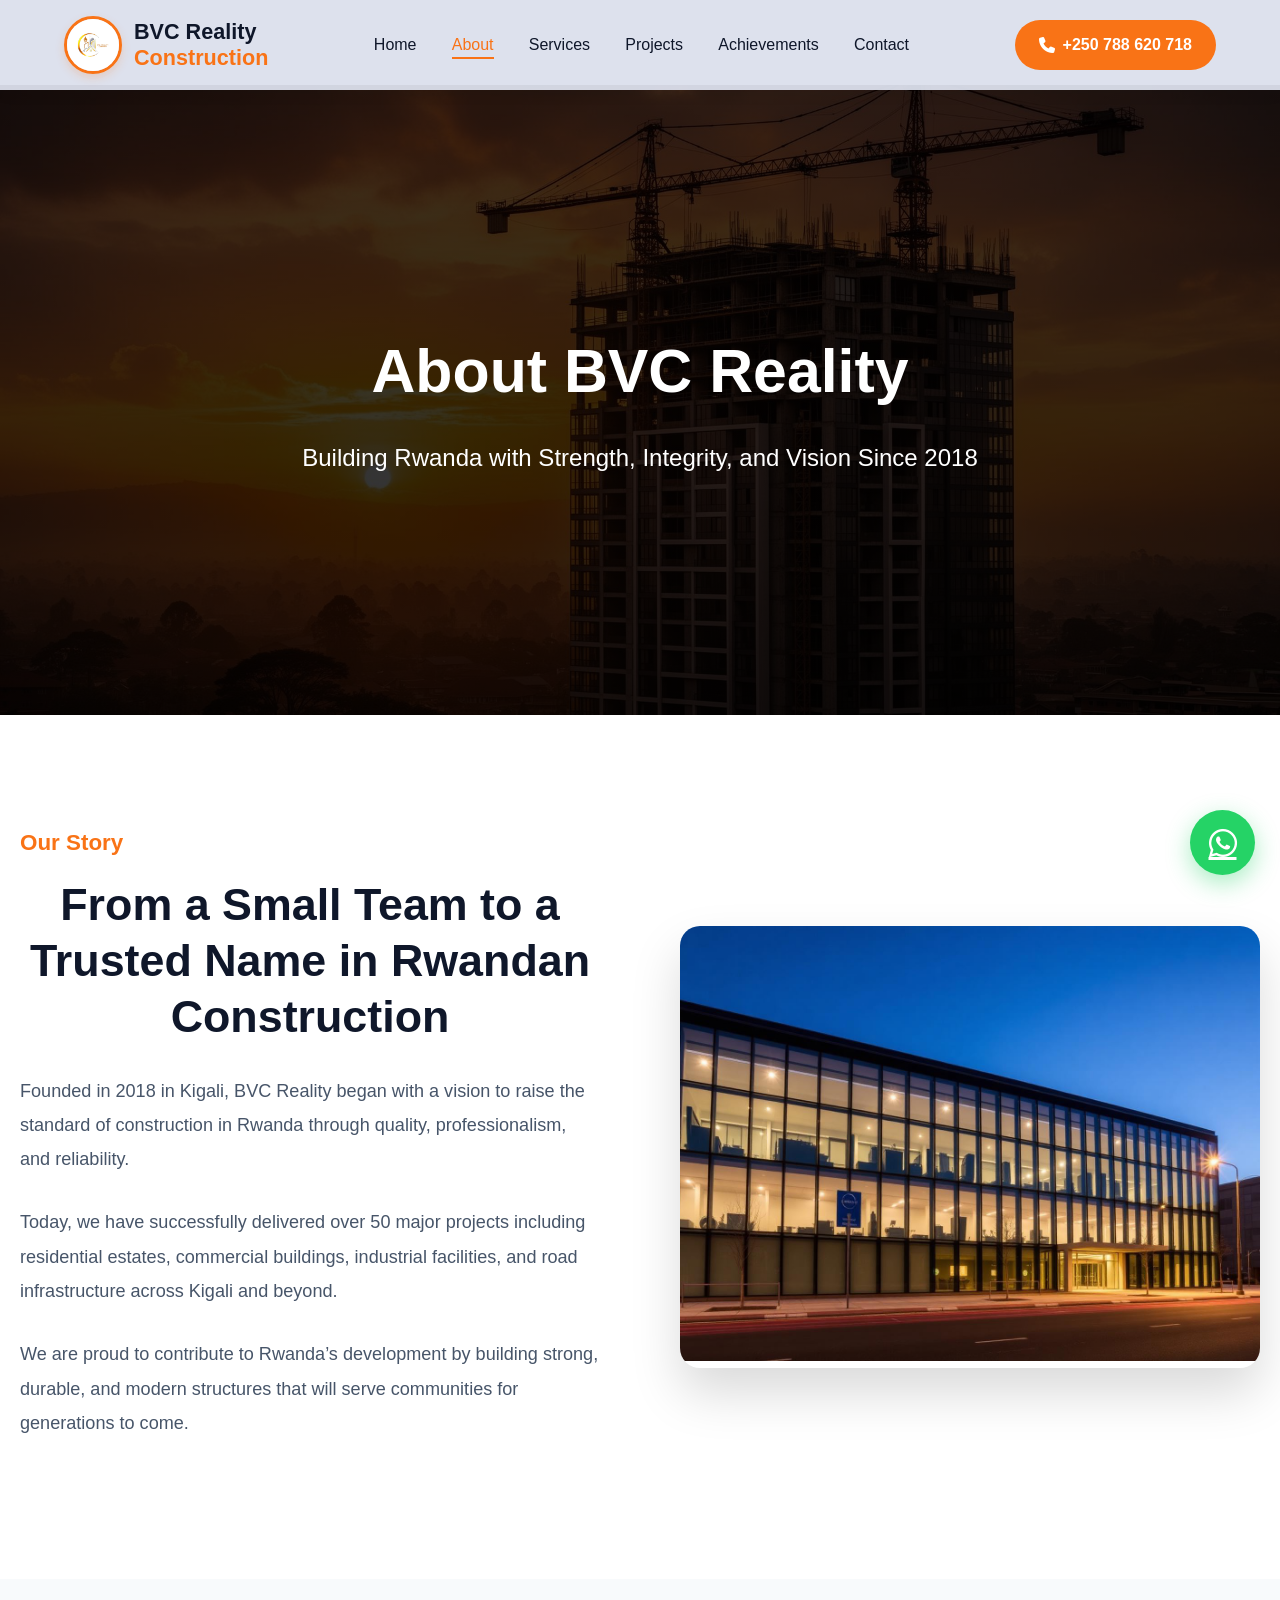
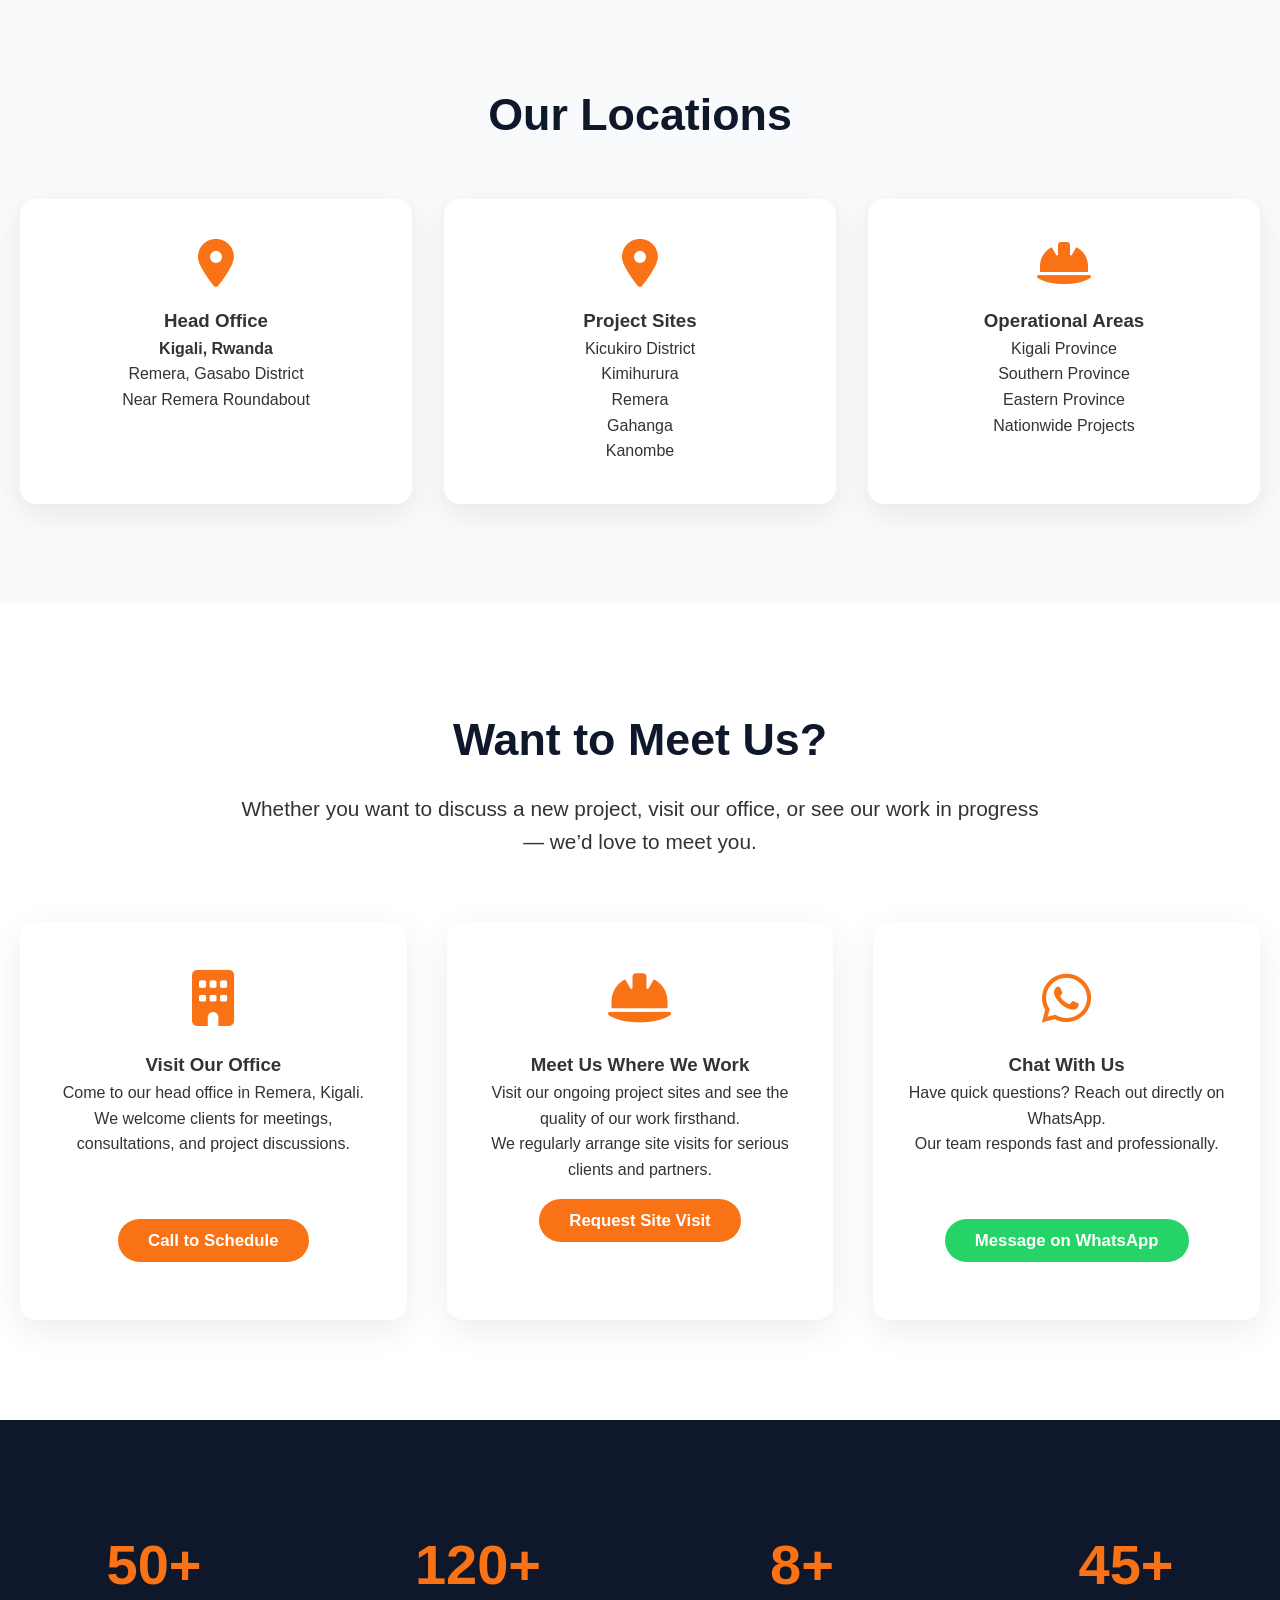
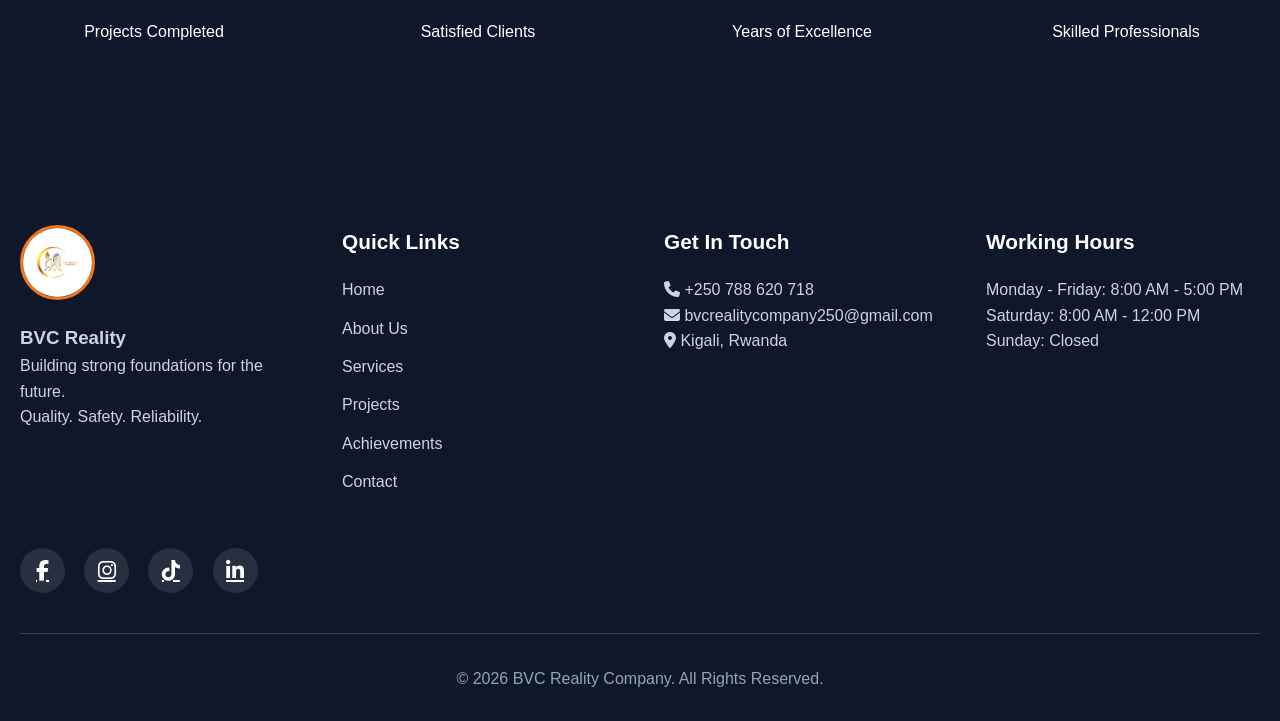
==== about.html @ 0d8a777e "sinaGerald modofocation" ====
<!DOCTYPE html>
<html lang="en">
<head>
  <meta charset="UTF-8">
  <meta name="viewport" content="width=device-width, initial-scale=1.0">
  <title>About Us | BVC Reality Construction</title>
  <link rel="stylesheet" href="style.css">
  <link rel="stylesheet" href="https://cdnjs.cloudflare.com/ajax/libs/font-awesome/6.6.0/css/all.min.css">
  
  <style>
    .about-hero {
      height: 70vh;
      background: linear-gradient(rgba(0,0,0,0.75), rgba(0,0,0,0.82)), 
                  url('hero-construction.jpg') center/cover no-repeat;
      display: flex;
      align-items: center;
      justify-content: center;
      text-align: center;
      color: white;
      margin-top: 85px;
    }

    .about-hero-content h1 {
      font-size: 3.8rem;
      margin-bottom: 1.2rem;
    }

    .about-hero-content p {
      font-size: 1.5rem;
      max-width: 750px;
      margin: 0 auto;
    }

    .about-section {
      padding: 110px 0;
    }

    .about-content {
      display: grid;
      grid-template-columns: 1fr 1fr;
      gap: 5rem;
      align-items: center;
    }

    .about-text h3 {
      color: var(--primary);
      font-size: 1.4rem;
      margin-bottom: 1rem;
    }

    .about-text h2 {
      font-size: 2.8rem;
      margin-bottom: 1.8rem;
      line-height: 1.25;
      color: var(--dark);
    }

    .about-text p {
      font-size: 1.13rem;
      line-height: 1.9;
      margin-bottom: 1.8rem;
      color: #475569;
    }

    .about-image {
      border-radius: 20px;
      overflow: hidden;
      box-shadow: 0 25px 50px rgba(0,0,0,0.15);
    }

    .about-image img {
      width: 100%;
      height: 100%;
      object-fit: cover;
      transition: transform 0.7s ease;
    }

    .about-image:hover img {
      transform: scale(1.08);
    }

    /* Locations Section */
    .locations-section {
      background: #f8fafc;
      padding: 100px 0;
    }

    .locations-grid {
      display: grid;
      grid-template-columns: repeat(auto-fit, minmax(320px, 1fr));
      gap: 2rem;
    }

    .location-card {
      background: white;
      border-radius: 16px;
      padding: 2.5rem;
      box-shadow: 0 10px 30px rgba(0,0,0,0.08);
      text-align: center;
      transition: all 0.4s;
    }

    .location-card:hover {
      transform: translateY(-10px);
      box-shadow: 0 20px 40px rgba(249, 115, 22, 0.15);
    }

    .location-card i {
      font-size: 3rem;
      color: var(--primary);
      margin-bottom: 1.2rem;
    }

    /* Meet Us Section */
    .meet-us-section {
      padding: 100px 0;
    }

    .meet-us-grid {
      display: grid;
      grid-template-columns: repeat(auto-fit, minmax(340px, 1fr));
      gap: 2.5rem;
      margin-top: 3rem;
    }

    .meet-card {
      background: white;
      padding: 3rem 2rem;
      border-radius: 16px;
      box-shadow: 0 10px 35px rgba(0,0,0,0.08);
      text-align: center;
      transition: all 0.4s;
    }

    .meet-card:hover {
      transform: translateY(-12px);
    }

    .meet-card i {
      font-size: 3.5rem;
      color: var(--primary);
      margin-bottom: 1.5rem;
    }

    .stats {
      background: var(--dark);
      color: white;
      padding: 100px 0;
      text-align: center;
    }

    .stats-grid {
      display: grid;
      grid-template-columns: repeat(auto-fit, minmax(200px, 1fr));
      gap: 3.5rem;
    }

    .stat-item h3 {
      font-size: 3.5rem;
      color: var(--primary);
      margin-bottom: 0.6rem;
    }

    @media (max-width: 768px) {
      .about-content {
        grid-template-columns: 1fr;
      }
    }
  </style>
</head>
<body>

  <!-- Navbar -->
  <nav class="navbar">
    <div class="nav-container">
      <div class="logo-container">
        <div class="logo">
          <img src="helo.jpeg" alt="BVC Reality Logo">
        </div>
        <div class="company-name">
          BVC Reality<br>
          <span>Construction</span>
        </div>
      </div>

      <ul class="nav-links">
        <li><a href="index.html">Home</a></li>
        <li><a href="about.html" class="active">About</a></li>
        <li><a href="services.html">Services</a></li>
        <li><a href="projects.html">Projects</a></li>
        <li><a href="achievements.html">Achievements</a></li>
        <li><a href="contact.html">Contact</a></li>
      </ul>

      <div class="nav-actions">
        <a href="tel:+250788620718" class="call-btn">
          <i class="fas fa-phone"></i>
          <span class="call-text">+250 788 620 718</span>
        </a>
      </div>

      <div class="hamburger">
        <i class="fas fa-bars"></i>
      </div>
    </div>
  </nav>

  <!-- Hero -->
  <header class="about-hero">
    <div class="about-hero-content">
      <h1>About BVC Reality</h1>
      <p>Building Rwanda with Strength, Integrity, and Vision Since 2018</p>
    </div>
  </header>

  <!-- Main Story -->
  <section class="about-section">
    <div class="container">
      <div class="about-content">
        <div class="about-text">
          <h3>Our Story</h3>
          <h2>From a Small Team to a Trusted Name in Rwandan Construction</h2>
          <p>
            Founded in 2018 in Kigali, BVC Reality began with a vision to raise the standard of construction 
            in Rwanda through quality, professionalism, and reliability.
          </p>
          <p>
            Today, we have successfully delivered over 50 major projects including residential estates, 
            commercial buildings, industrial facilities, and road infrastructure across Kigali and beyond.
          </p>
          <p>
            We are proud to contribute to Rwanda’s development by building strong, durable, and modern structures 
            that will serve communities for generations to come.
          </p>
        </div>
        
        <div class="about-image">
          <img src="project-commercial.jpg" alt="BVC Reality Team on Construction Site">
        </div>
      </div>
    </div>
  </section>

  <!-- Our Locations -->
  <section class="locations-section">
    <div class="container">
      <h2 style="text-align: center; margin-bottom: 3rem;">Our Locations</h2>
      <div class="locations-grid">
        <div class="location-card">
          <i class="fas fa-map-marker-alt"></i>
          <h3>Head Office</h3>
          <p><strong>Kigali, Rwanda</strong><br>
             Remera, Gasabo District<br>
             Near Remera Roundabout</p>
        </div>
        <div class="location-card">
          <i class="fas fa-map-marker-alt"></i>
          <h3>Project Sites</h3>
          <p>Kicukiro District<br>
             Kimihurura<br>
             Remera<br>
             Gahanga<br>
             Kanombe</p>
        </div>
        <div class="location-card">
          <i class="fas fa-hard-hat"></i>
          <h3>Operational Areas</h3>
          <p>Kigali Province<br>
             Southern Province<br>
             Eastern Province<br>
             Nationwide Projects</p>
        </div>
      </div>
    </div>
  </section>

  <!-- Want to Meet Us? / Meet Us Where We Work -->
  <section class="meet-us-section">
    <div class="container">
      <h2 style="text-align: center; margin-bottom: 1rem;">Want to Meet Us?</h2>
      <p style="text-align: center; font-size: 1.3rem; max-width: 800px; margin: 0 auto 4rem;">
        Whether you want to discuss a new project, visit our office, or see our work in progress — we’d love to meet you.
      </p>

      <div class="meet-us-grid">
        <div class="meet-card">
          <i class="fas fa-building"></i>
          <h3>Visit Our Office</h3>
          <p>Come to our head office in Remera, Kigali.<br>
             We welcome clients for meetings, consultations, and project discussions.</p>
          <br>
          <a href="tel:+250788620718" class="btn primary" style="padding: 12px 30px; font-size: 1.05rem;">
            <i class=""></i> Call to Schedule
          </a>
        </div>

        <div class="meet-card">
          <i class="fas fa-hard-hat"></i>
          <h3>Meet Us Where We Work</h3>
          <p>Visit our ongoing project sites and see the quality of our work firsthand.<br>
             We regularly arrange site visits for serious clients and partners.</p>
          <br>
          <a href="contact.html" class="btn primary" style="padding: 12px 30px; font-size: 1.05rem;">
            Request Site Visit
          </a>
        </div>

        <div class="meet-card">
          <i class="fab fa-whatsapp"></i>
          <h3>Chat With Us</h3>
          <p>Have quick questions? Reach out directly on WhatsApp.<br>
             Our team responds fast and professionally.</p>
          <br>
          <a href="https://wa.me/250788620718" target="_blank" class="btn primary" style="padding: 12px 30px; font-size: 1.05rem; background: #25D366; border: none;">
            <i class=""></i> Message on WhatsApp
          </a>
        </div>
      </div>
    </div>
  </section>

  <!-- Statistics -->
  <section class="stats">
    <div class="container">
      <div class="stats-grid">
        <div class="stat-item">
          <h3>50+</h3>
          <p>Projects Completed</p>
        </div>
        <div class="stat-item">
          <h3>120+</h3>
          <p>Satisfied Clients</p>
        </div>
        <div class="stat-item">
          <h3>8+</h3>
          <p>Years of Excellence</p>
        </div>
        <div class="stat-item">
          <h3>45+</h3>
          <p>Skilled Professionals</p>
        </div>
      </div>
    </div>
  </section>

  <!-- Footer - Exactly same as index.html -->
  <footer>
    <div class="container">
      <div class="footer-grid">
        <div class="footer-col">
          <img src="helo.jpeg" alt="BVC Reality Logo" class="footer-logo">
          <h3>BVC Reality</h3>
          <p>Building strong foundations for the future.<br>Quality. Safety. Reliability.</p>
        </div>

        <div class="footer-col">
          <h4>Quick Links</h4>
          <a href="index.html">Home</a>
          <a href="about.html">About Us</a>
          <a href="services.html">Services</a>
          <a href="projects.html">Projects</a>
          <a href="achievements.html">Achievements</a>
          <a href="contact.html">Contact</a>
        </div>

        <div class="footer-col">
          <h4>Get In Touch</h4>
          <p><i class="fas fa-phone"></i> +250 788 620 718</p>
          <p><i class="fas fa-envelope"></i> bvcrealitycompany250@gmail.com</p>
          <p><i class="fas fa-map-marker-alt"></i> Kigali, Rwanda</p>
        </div>

        <div class="footer-col">
          <h4>Working Hours</h4>
          <p>Monday - Friday: 8:00 AM - 5:00 PM</p>
          <p>Saturday: 8:00 AM - 12:00 PM</p>
          <p>Sunday: Closed</p>
        </div>
      </div>

      <div class="social-media">
        <a href="https://www.facebook.com/bvcrealitycompany250"><i class="fab fa-facebook-f"></i></a>
        <a href="https://www.instagram.com/bvcrealitycompany250/"><i class="fab fa-instagram"></i></a>
        <a href="https://www.tiktok.com/@user8606277855050?is_from_webapp=1&sender_device=pc"><i class="fab fa-tiktok"></i></a>
        <a href="https://www.linkedin.com/company/bvcrealitycompany250"><i class="fab fa-linkedin-in"></i></a>
      </div>

      <div class="footer-bottom">
        <p>&copy; 2026 BVC Reality Company. All Rights Reserved.</p>
      </div>
    </div>
  </footer>

  <!-- Floating WhatsApp Button -->
  <a href="https://wa.me/250788620718" target="_blank" class="floating-whatsapp">
    <i class="fab fa-whatsapp"></i>
  </a>

  <script src="script.js"></script>
</body>
</html>
---- style.css ----
* {
  margin: 0;
  padding: 0;
  box-sizing: border-box;
}

:root {
  --primary: #f97316;
  --dark: #0f172a;
  --light: #f8fafc;
}

body {
  font-family: 'Segoe UI', Tahoma, Geneva, Verdana, sans-serif;
  line-height: 1.6;
  color: #333;
  overflow-x: hidden;
}

/* ====================== NAVBAR ====================== */
.navbar {
  background: white;
  box-shadow: 0 2px 15px rgba(0, 0, 0, 0.08);
  position: fixed;
  width: 100%;
  top: 0;
  z-index: 1000;
  padding: 1rem 5%;
  transition: all 0.3s;
}

.nav-container {
  max-width: 1400px;
  margin: 0 auto;
  display: flex;
  align-items: center;
  justify-content: space-between;
}

/* Logo + Company Name */
.logo-container {
  display: flex;
  align-items: center;
  gap: 12px;
}

.logo {
  width: 58px;
  height: 58px;
  border-radius: 50%;
  overflow: hidden;
  border: 3px solid var(--primary);
  flex-shrink: 0;
  box-shadow: 0 4px 10px rgba(249, 115, 22, 0.2);
}

.logo img {
  width: 100%;
  height: 100%;
  object-fit: cover;
}

.company-name {
  font-size: 1.35rem;
  font-weight: 700;
  color: var(--dark);
  line-height: 1.2;
}

.company-name span {
  color: var(--primary);
  font-weight: 700;
}

/* Navigation Links */
.nav-links {
  display: flex;
  gap: 2.2rem;
  list-style: none;
}

.nav-links a {
  color: var(--dark);
  text-decoration: none;
  font-weight: 500;
  transition: color 0.3s;
  position: relative;
}

.nav-links a:hover,
.nav-links a.active {
  color: var(--primary);
}

.nav-links a::after {
  content: '';
  position: absolute;
  width: 0;
  height: 2px;
  bottom: -6px;
  left: 0;
  background: var(--primary);
  transition: width 0.3s;
}

.nav-links a:hover::after,
.nav-links a.active::after {
  width: 100%;
}

/* Call Button */
.call-btn {
  background: var(--primary);
  color: white;
  padding: 12px 24px;
  border-radius: 50px;
  text-decoration: none;
  font-weight: 600;
  display: flex;
  align-items: center;
  justify-content: center;
  gap: 8px;
}

/* Tablet */
@media (max-width: 768px) {
  .call-btn {
    padding: 10px 16px;
    font-size: 14px;
  }

  .call-btn i {
    font-size: 16px;
  }

  .call-text {
    font-size: 13px;
  }
}

/* Mobile */
@media (max-width: 480px) {
  .call-btn {
    width: 45px;
    height: 45px;
    padding: 0;
    border-radius: 50%;
  }

  .call-text {
    display: none; /* hide number */
  }

  .call-btn i {
    font-size: 18px;
  }
}

.call-btn:hover {
  background: #ea580c;
  transform: translateY(-2px);
}

.hamburger {
  display: none;
  font-size: 1.8rem;
  color: var(--dark);
  cursor: pointer;
}

/* ====================== HERO SECTION ====================== */
.hero {
  height: 100vh;
  background: linear-gradient(rgba(0,0,0,0.65), rgba(0,0,0,0.75)), 
              url('hero-construction.jpg') center/cover no-repeat;
  display: flex;
  align-items: center;
  justify-content: center;
  text-align: center;
  color: white;
  position: relative;
  margin-top: 85px;
}

.hero-content {
  max-width: 900px;
  padding: 0 20px;
  animation: fadeInUp 1.2s ease forwards;
}

.hero h1 {
  font-size: 3.8rem;
  line-height: 1.1;
  margin-bottom: 1rem;
  font-weight: 700;
}

.slogan {
  font-size: 1.5rem;
  margin-bottom: 2.5rem;
  opacity: 0.95;
}

.hero-buttons {
  display: flex;
  gap: 1.5rem;
  justify-content: center;
  flex-wrap: wrap;
}

.btn {
  padding: 16px 36px;
  border-radius: 50px;
  font-size: 1.1rem;
  font-weight: 600;
  text-decoration: none;
  transition: all 0.4s;
}

.primary {
  background: var(--primary);
  color: white;
}

.primary:hover {
  background: #ea580c;
  transform: translateY(-5px);
  box-shadow: 0 10px 25px rgba(249, 115, 22, 0.4);
}

.secondary {
  border: 2px solid white;
  color: white;
}

.secondary:hover {
  background: white;
  color: var(--dark);
}

/* ====================== SECTIONS ====================== */
section {
  padding: 100px 0;
}

.container {
  max-width: 1300px;
  margin: 0 auto;
  padding: 0 20px;
}

h2 {
  font-size: 2.8rem;
  text-align: center;
  margin-bottom: 3rem;
  color: var(--dark);
}

/* Services & Projects remain same as before */
.services-section {
  background: #f8fafc;
}

.services-grid, .projects-grid {
  display: grid;
  grid-template-columns: repeat(auto-fit, minmax(320px, 1fr));
  gap: 2rem;
}

.service-card, .project-card {
  background: white;
  padding: 2.5rem 1.8rem;
  border-radius: 16px;
  text-align: center;
  box-shadow: 0 10px 30px rgba(0,0,0,0.08);
  transition: all 0.4s;
}

.service-card:hover {
  transform: translateY(-15px);
  box-shadow: 0 20px 40px rgba(249, 115, 22, 0.15);
}

.service-card i {
  font-size: 3.2rem;
  color: var(--primary);
  margin-bottom: 1.2rem;
}

.project-card {
  overflow: hidden;
  box-shadow: 0 10px 30px rgba(0,0,0,0.1);
}

.project-card:hover {
  transform: scale(1.03);
}

.project-card img {
  width: 100%;
  height: 260px;
  object-fit: cover;
}

.project-info {
  padding: 1.5rem;
}

/* ====================== FOOTER ====================== */
footer {
  background: var(--dark);
  color: #cbd5e1;
  padding: 80px 0 30px;
}

.footer-grid {
  display: grid;
  grid-template-columns: repeat(auto-fit, minmax(250px, 1fr));
  gap: 3rem;
}

.footer-logo {
  width: 75px;
  height: 75px;
  border-radius: 50%;
  overflow: hidden;
  border: 3px solid var(--primary);
  margin-bottom: 1rem;
}

.footer-logo img {
  width: 100%;
  height: 100%;
  object-fit: cover;
}

.footer-col h4 {
  color: white;
  margin-bottom: 1.2rem;
  font-size: 1.3rem;
}

.footer-col a {
  color: #cbd5e1;
  text-decoration: none;
  display: block;
  margin-bottom: 0.8rem;
}

.footer-col a:hover {
  color: var(--primary);
}

.social-media {
  display: flex;
  gap: 1.2rem;
  margin: 2.5rem 0;
}

.social-media a {
  width: 45px;
  height: 45px;
  background: rgba(255,255,255,0.1);
  color: white;
  display: flex;
  align-items: center;
  justify-content: center;
  border-radius: 50%;
  font-size: 1.3rem;
  transition: all 0.3s;
}

.social-media a:hover {
  background: var(--primary);
  transform: translateY(-5px);
}

.footer-bottom {
  text-align: center;
  padding-top: 2rem;
  border-top: 1px solid #334155;
  margin-top: 2rem;
  color: #94a3b8;
}

/* Floating WhatsApp */
.floating-whatsapp {
  position: fixed;
  bottom: 25px;
  right: 25px;
  background: #25D366;
  color: white;
  width: 65px;
  height: 65px;
  border-radius: 50%;
  display: flex;
  align-items: center;
  justify-content: center;
  font-size: 2rem;
  box-shadow: 0 8px 25px rgba(37, 211, 102, 0.4);
  z-index: 999;
  transition: all 0.3s;
}

.floating-whatsapp:hover {
  transform: scale(1.15);
}

/* Animations */
@keyframes fadeInUp {
  from { opacity: 0; transform: translateY(60px); }
  to { opacity: 1; transform: translateY(0); }
}

/* Responsive */
@media (max-width: 992px) {
  .hero h1 { font-size: 3.2rem; }
}

@media (max-width: 768px) {
  .nav-links {
    position: fixed;
    top: 85px;
    left: -100%;
    width: 100%;
    height: calc(100vh - 85px);
    background: white;
    flex-direction: column;
    align-items: center;
    justify-content: center;
    gap: 2rem;
    box-shadow: 0 10px 30px rgba(0,0,0,0.2);
    transition: 0.4s ease;
  }

  .nav-links.active {
    left: 0;
  }

  .hamburger {
    display: block;
  }

  .logo-container {
    gap: 8px;
  }

  .company-name {
    font-size: 1.15rem;
  }
}
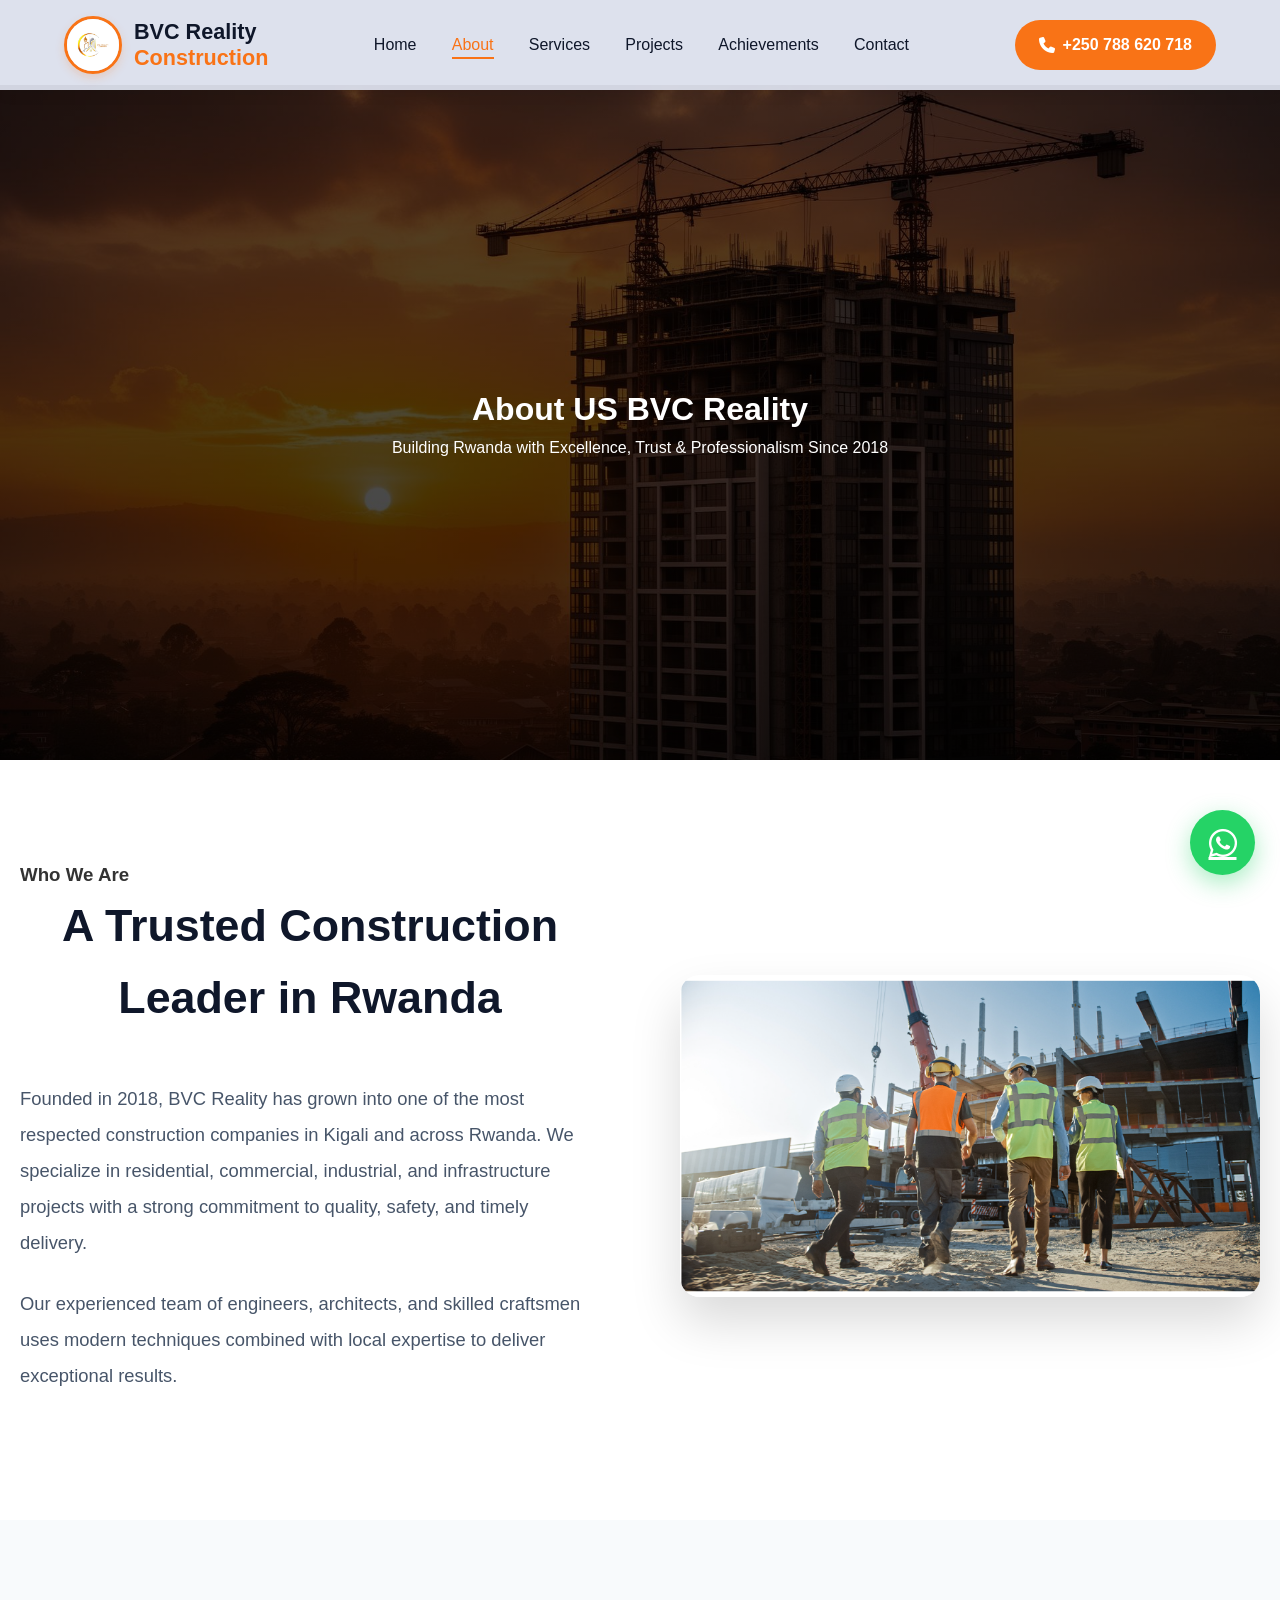
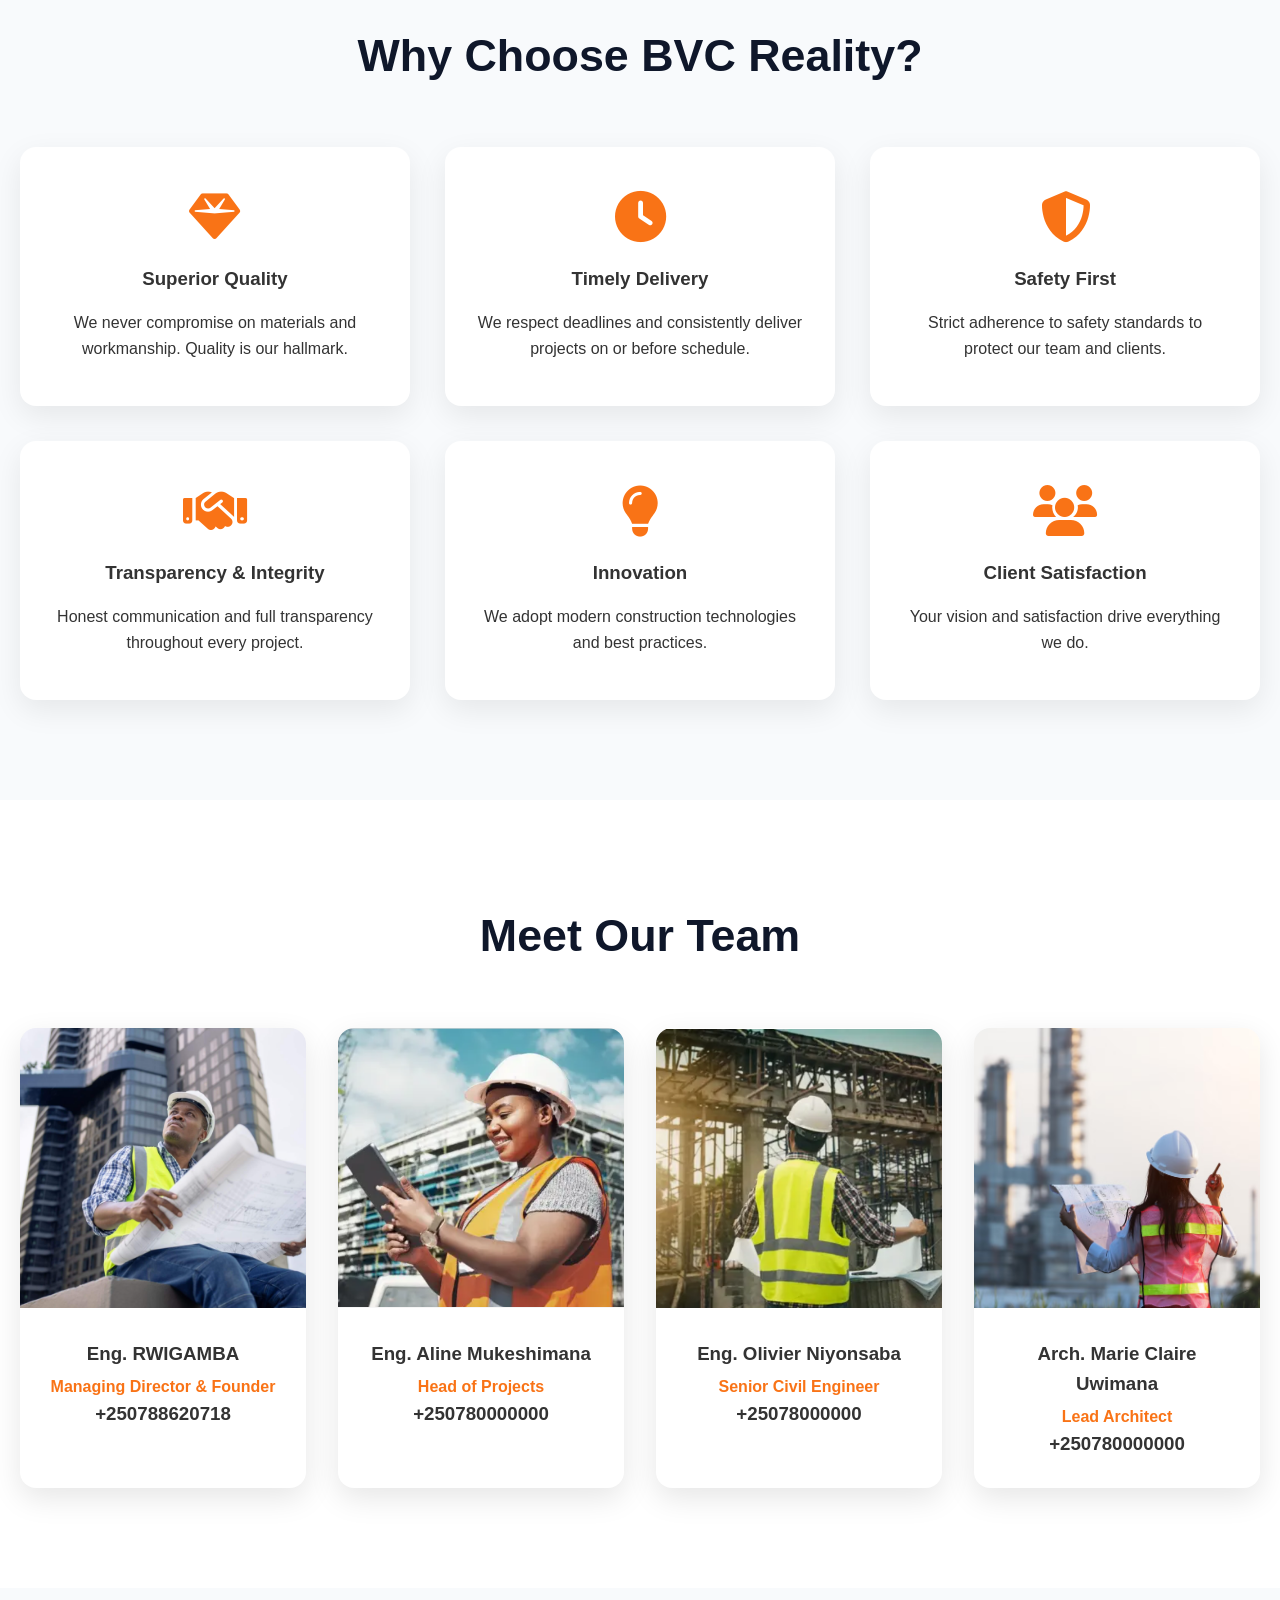
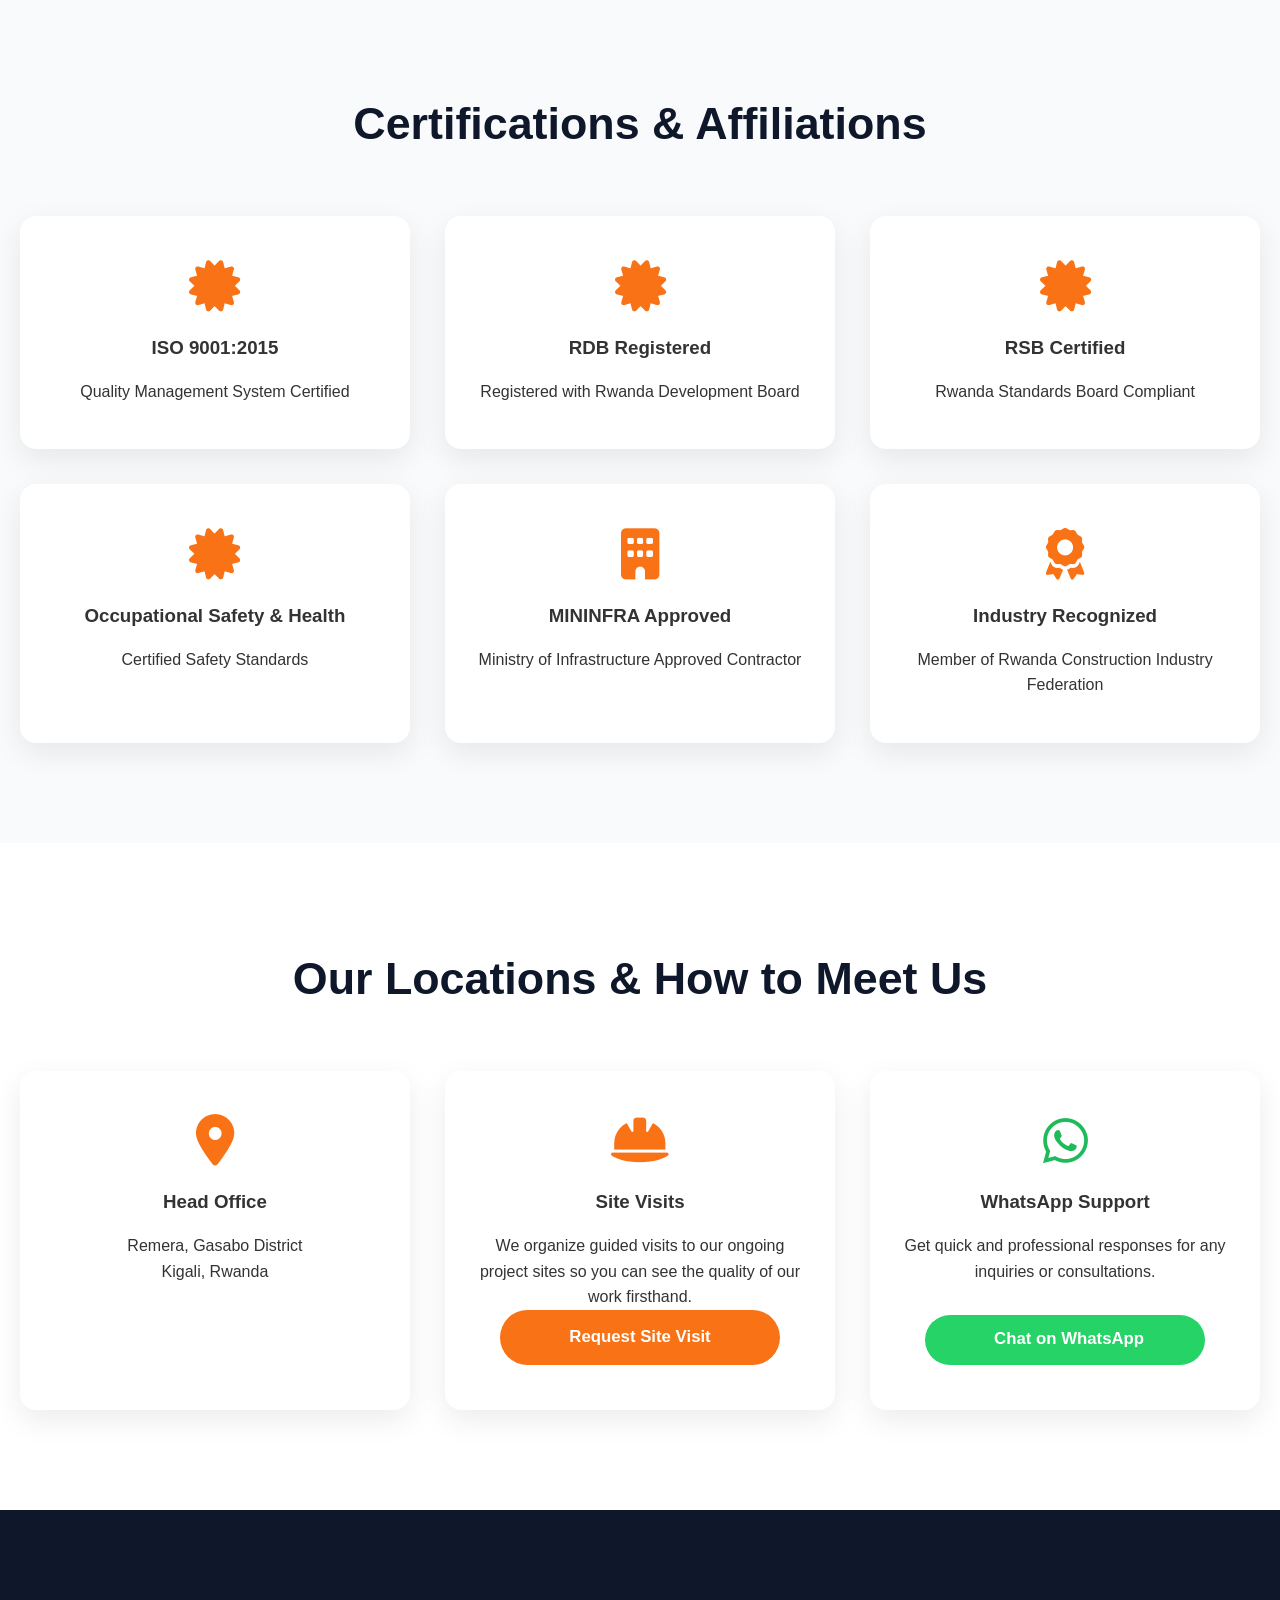
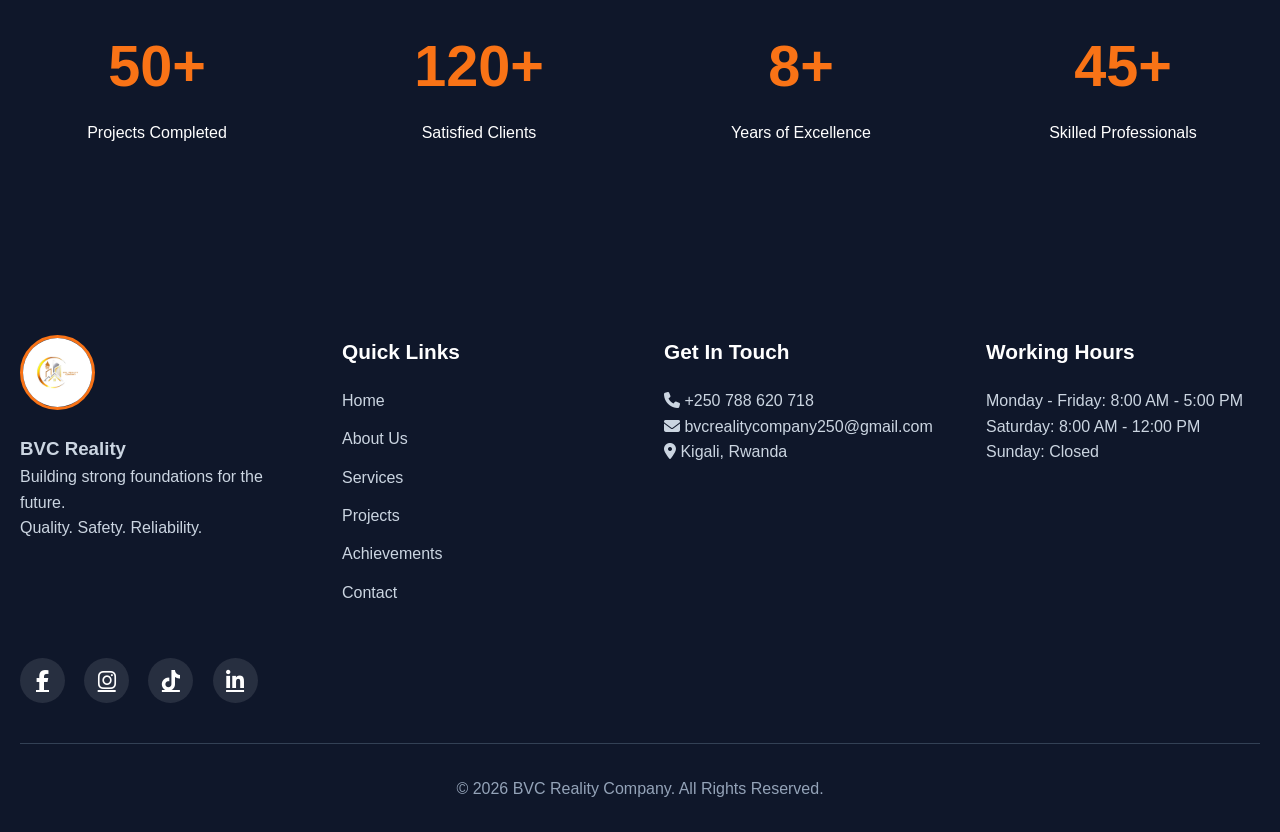
==== commit 60120297: "AboutUs commit Co-authored-by: Copilot <copilot@github.com>" ====
--- a/about.html
+++ b/about.html
@@ -8,10 +8,15 @@
   <link rel="stylesheet" href="https://cdnjs.cloudflare.com/ajax/libs/font-awesome/6.6.0/css/all.min.css">
   
   <style>
+    :root {
+      --primary: #f97316;
+      --dark: #0f172a;
+    }
+
     .about-hero {
-      height: 70vh;
-      background: linear-gradient(rgba(0,0,0,0.75), rgba(0,0,0,0.82)), 
-                  url('hero-construction.jpg') center/cover no-repeat;
+      height: 75vh;
+       background: linear-gradient(rgba(0,0,0,0.65), rgba(0,0,0,0.75)), 
+              url('hero-construction.jpg') center/cover no-repeat;
       display: flex;
       align-items: center;
       justify-content: center;
@@ -20,19 +25,11 @@
       margin-top: 85px;
     }
 
-    .about-hero-content h1 {
-      font-size: 3.8rem;
-      margin-bottom: 1.2rem;
-    }
-
-    .about-hero-content p {
-      font-size: 1.5rem;
-      max-width: 750px;
-      margin: 0 auto;
-    }
-
-    .about-section {
-      padding: 110px 0;
+    .section-title {
+      text-align: center;
+      font-size: 2.8rem;
+      margin-bottom: 3.5rem;
+      color: var(--dark);
     }
 
     .about-content {
@@ -42,129 +39,149 @@
       align-items: center;
     }
 
-    .about-text h3 {
-      color: var(--primary);
-      font-size: 1.4rem;
-      margin-bottom: 1rem;
-    }
-
-    .about-text h2 {
-      font-size: 2.8rem;
-      margin-bottom: 1.8rem;
-      line-height: 1.25;
-      color: var(--dark);
-    }
-
     .about-text p {
-      font-size: 1.13rem;
-      line-height: 1.9;
-      margin-bottom: 1.8rem;
+      font-size: 1.15rem;
+      line-height: 1.95;
+      margin-bottom: 1.6rem;
       color: #475569;
-    }
-
-    .about-image {
-      border-radius: 20px;
-      overflow: hidden;
-      box-shadow: 0 25px 50px rgba(0,0,0,0.15);
     }
 
     .about-image img {
       width: 100%;
-      height: 100%;
-      object-fit: cover;
-      transition: transform 0.7s ease;
-    }
-
-    .about-image:hover img {
-      transform: scale(1.08);
-    }
-
-    /* Locations Section */
-    .locations-section {
-      background: #f8fafc;
-      padding: 100px 0;
-    }
-
-    .locations-grid {
+      border-radius: 20px;
+      box-shadow: 0 25px 50px rgba(0,0,0,0.15);
+    }
+
+    /* Card Grid */
+    .card-grid {
       display: grid;
       grid-template-columns: repeat(auto-fit, minmax(320px, 1fr));
+      gap: 2.2rem;
+    }
+
+    .card {
+      background: white;
+      padding: 2.8rem 2rem;
+      border-radius: 16px;
+      box-shadow: 0 10px 30px rgba(0,0,0,0.08);
+      transition: all 0.4s;
+      text-align: center;
+      display: flex;
+      flex-direction: column;
+      height: 100%;
+    }
+
+    .card:hover {
+      transform: translateY(-12px);
+      box-shadow: 0 20px 40px rgba(249, 115, 22, 0.15);
+    }
+
+    .card i {
+      font-size: 3.2rem;
+      color: var(--primary);
+      margin-bottom: 1.3rem;
+    }
+
+    .card h3 {
+      margin-bottom: 1rem;
+    }
+
+    /* Unified Button Style */
+    .card .btn {
+      margin-top: auto;
+      padding: 14px 28px;
+      border-radius: 50px;
+      font-weight: 600;
+      text-decoration: none;
+      display: inline-flex;
+      align-items: center;
+      justify-content: center;
+      gap: 8px;
+      font-size: 1.05rem;
+      transition: all 0.3s;
+      width: 100%;                    /* Makes both buttons same width */
+      max-width: 280px;               /* Prevents them from being too wide */
+      margin-left: auto;
+      margin-right: auto;
+    }
+
+    .btn-primary {
+      background: var(--primary);
+      color: white;
+    }
+
+    .btn-primary:hover {
+      background: #ea580c;
+      transform: translateY(-3px);
+    }
+
+    .btn-whatsapp {
+      background: #25D366;
+      color: white;
+      height: 50px;
+    }
+
+    .btn-whatsapp:hover {
+      background: #20ba5a;
+      transform: translateY(-3px);
+    }
+
+    /* Team Section */
+    .team-grid {
+      display: grid;
+      grid-template-columns: repeat(auto-fit, minmax(260px, 1fr));
       gap: 2rem;
     }
 
-    .location-card {
+    .team-card {
       background: white;
       border-radius: 16px;
-      padding: 2.5rem;
-      box-shadow: 0 10px 30px rgba(0,0,0,0.08);
+      overflow: hidden;
+      box-shadow: 0 10px 30px rgba(0,0,0,0.1);
       text-align: center;
-      transition: all 0.4s;
-    }
-
-    .location-card:hover {
-      transform: translateY(-10px);
-      box-shadow: 0 20px 40px rgba(249, 115, 22, 0.15);
-    }
-
-    .location-card i {
-      font-size: 3rem;
+    }
+
+    .team-card img {
+      width: 100%;
+      height: 280px;
+      object-fit: cover;
+    }
+
+    .team-info {
+      padding: 1.5rem;
+    }
+
+    .team-info h3 {
+      margin-bottom: 0.3rem;
+    }
+
+    .team-info p {
       color: var(--primary);
-      margin-bottom: 1.2rem;
-    }
-
-    /* Meet Us Section */
-    .meet-us-section {
-      padding: 100px 0;
-    }
-
-    .meet-us-grid {
-      display: grid;
-      grid-template-columns: repeat(auto-fit, minmax(340px, 1fr));
-      gap: 2.5rem;
-      margin-top: 3rem;
-    }
-
-    .meet-card {
-      background: white;
-      padding: 3rem 2rem;
-      border-radius: 16px;
-      box-shadow: 0 10px 35px rgba(0,0,0,0.08);
-      text-align: center;
-      transition: all 0.4s;
-    }
-
-    .meet-card:hover {
-      transform: translateY(-12px);
-    }
-
-    .meet-card i {
-      font-size: 3.5rem;
-      color: var(--primary);
-      margin-bottom: 1.5rem;
+      font-weight: 600;
     }
 
     .stats {
       background: var(--dark);
       color: white;
-      padding: 100px 0;
+      padding: 110px 0;
       text-align: center;
     }
 
     .stats-grid {
       display: grid;
-      grid-template-columns: repeat(auto-fit, minmax(200px, 1fr));
-      gap: 3.5rem;
+      grid-template-columns: repeat(auto-fit, minmax(180px, 1fr));
+      gap: 3rem;
     }
 
     .stat-item h3 {
-      font-size: 3.5rem;
+      font-size: 3.6rem;
       color: var(--primary);
-      margin-bottom: 0.6rem;
+      margin-bottom: 0.5rem;
     }
 
     @media (max-width: 768px) {
-      .about-content {
-        grid-template-columns: 1fr;
-      }
+      .about-hero h1 { font-size: 2.9rem; }
+      .about-content { grid-template-columns: 1fr; }
     }
   </style>
 </head>
@@ -208,111 +225,178 @@
   <!-- Hero -->
   <header class="about-hero">
     <div class="about-hero-content">
-      <h1>About BVC Reality</h1>
-      <p>Building Rwanda with Strength, Integrity, and Vision Since 2018</p>
+      <h1>About US BVC Reality</h1>
+      <p>Building Rwanda with Excellence, Trust & Professionalism Since 2018</p>
     </div>
   </header>
 
-  <!-- Main Story -->
+  <!-- Who We Are -->
   <section class="about-section">
     <div class="container">
       <div class="about-content">
         <div class="about-text">
-          <h3>Our Story</h3>
-          <h2>From a Small Team to a Trusted Name in Rwandan Construction</h2>
+          <h3>Who We Are</h3>
+          <h2>A Trusted Construction Leader in Rwanda</h2>
           <p>
-            Founded in 2018 in Kigali, BVC Reality began with a vision to raise the standard of construction 
-            in Rwanda through quality, professionalism, and reliability.
+            Founded in 2018, BVC Reality has grown into one of the most respected construction companies in Kigali and across Rwanda. 
+            We specialize in residential, commercial, industrial, and infrastructure projects with a strong commitment to quality, safety, and timely delivery.
           </p>
           <p>
-            Today, we have successfully delivered over 50 major projects including residential estates, 
-            commercial buildings, industrial facilities, and road infrastructure across Kigali and beyond.
+            Our experienced team of engineers, architects, and skilled craftsmen uses modern techniques combined with local expertise to deliver exceptional results.
           </p>
-          <p>
-            We are proud to contribute to Rwanda’s development by building strong, durable, and modern structures 
-            that will serve communities for generations to come.
-          </p>
-        </div>
-        
+        </div>
         <div class="about-image">
-          <img src="project-commercial.jpg" alt="BVC Reality Team on Construction Site">
-        </div>
-      </div>
-    </div>
-  </section>
-
-  <!-- Our Locations -->
-  <section class="locations-section">
-    <div class="container">
-      <h2 style="text-align: center; margin-bottom: 3rem;">Our Locations</h2>
-      <div class="locations-grid">
-        <div class="location-card">
+          <img src="assets/team.png" alt="BVC Reality Team">
+        </div>
+      </div>
+    </div>
+  </section>
+
+  <!-- Why Choose Us -->
+  <section class="about-section" style="background: #f8fafc;">
+    <div class="container">
+      <h2 class="section-title">Why Choose BVC Reality?</h2>
+      <div class="card-grid">
+        <div class="card">
+          <i class="fas fa-gem"></i>
+          <h3>Superior Quality</h3>
+          <p>We never compromise on materials and workmanship. Quality is our hallmark.</p>
+        </div>
+        <div class="card">
+          <i class="fas fa-clock"></i>
+          <h3>Timely Delivery</h3>
+          <p>We respect deadlines and consistently deliver projects on or before schedule.</p>
+        </div>
+        <div class="card">
+          <i class="fas fa-shield-alt"></i>
+          <h3>Safety First</h3>
+          <p>Strict adherence to safety standards to protect our team and clients.</p>
+        </div>
+        <div class="card">
+          <i class="fas fa-handshake"></i>
+          <h3>Transparency & Integrity</h3>
+          <p>Honest communication and full transparency throughout every project.</p>
+        </div>
+        <div class="card">
+          <i class="fas fa-lightbulb"></i>
+          <h3>Innovation</h3>
+          <p>We adopt modern construction technologies and best practices.</p>
+        </div>
+        <div class="card">
+          <i class="fas fa-users"></i>
+          <h3>Client Satisfaction</h3>
+          <p>Your vision and satisfaction drive everything we do.</p>
+        </div>
+      </div>
+    </div>
+  </section>
+
+  <!-- Meet Our Team -->
+  <section class="about-section">
+    <div class="container">
+      <h2 class="section-title">Meet Our Team</h2>
+      <div class="team-grid">
+        <div class="team-card">
+          <img src="assets/eng1.png" alt="Managing Director">
+          <div class="team-info">
+            <h3>Eng. RWIGAMBA </h3>
+            <p>Managing Director & Founder</p>
+            <h3>+250788620718</h3>
+          </div>
+        </div>
+        <div class="team-card">
+          <img src="assets/eng2.png" alt="Head of Projects">
+          <div class="team-info">
+            <h3>Eng. Aline Mukeshimana</h3>
+            <p>Head of Projects</p>
+            <h3>+250780000000</h3>
+          </div>
+        </div>
+        <div class="team-card">
+          <img src="assets/eng3.png" alt="Senior Engineer">
+          <div class="team-info">
+            <h3>Eng. Olivier Niyonsaba</h3>
+            <p>Senior Civil Engineer</p>
+            <h3>+25078000000</h3>
+          </div>
+        </div>
+        <div class="team-card">
+          <img src="assets/eng4.png" alt="Lead Architect">
+          <div class="team-info">
+            <h3>Arch. Marie Claire Uwimana</h3>
+            <p>Lead Architect</p>
+            <h3>+250780000000</h3>
+          </div>
+        </div>
+      </div>
+    </div>
+  </section>
+
+  <!-- Certifications & Affiliations -->
+  <section class="about-section" style="background: #f8fafc;">
+    <div class="container">
+      <h2 class="section-title">Certifications & Affiliations</h2>
+      <div class="card-grid">
+        <div class="card">
+          <i class="fas fa-certificate"></i>
+          <h3>ISO 9001:2015</h3>
+          <p>Quality Management System Certified</p>
+        </div>
+        <div class="card">
+          <i class="fas fa-certificate"></i>
+          <h3>RDB Registered</h3>
+          <p>Registered with Rwanda Development Board</p>
+        </div>
+        <div class="card">
+          <i class="fas fa-certificate"></i>
+          <h3>RSB Certified</h3>
+          <p>Rwanda Standards Board Compliant</p>
+        </div>
+        <div class="card">
+          <i class="fas fa-certificate"></i>
+          <h3>Occupational Safety & Health</h3>
+          <p>Certified Safety Standards</p>
+        </div>
+        <div class="card">
+          <i class="fas fa-building"></i>
+          <h3>MININFRA Approved</h3>
+          <p>Ministry of Infrastructure Approved Contractor</p>
+        </div>
+        <div class="card">
+          <i class="fas fa-award"></i>
+          <h3>Industry Recognized</h3>
+          <p>Member of Rwanda Construction Industry Federation</p>
+        </div>
+      </div>
+    </div>
+  </section>
+
+  <!-- Locations & Meet Us -->
+  <section class="about-section">
+    <div class="container">
+      <h2 class="section-title">Our Locations & How to Meet Us</h2>
+      <div class="card-grid">
+        <div class="card">
           <i class="fas fa-map-marker-alt"></i>
           <h3>Head Office</h3>
-          <p><strong>Kigali, Rwanda</strong><br>
-             Remera, Gasabo District<br>
-             Near Remera Roundabout</p>
-        </div>
-        <div class="location-card">
-          <i class="fas fa-map-marker-alt"></i>
-          <h3>Project Sites</h3>
-          <p>Kicukiro District<br>
-             Kimihurura<br>
-             Remera<br>
-             Gahanga<br>
-             Kanombe</p>
-        </div>
-        <div class="location-card">
+          <p>Remera, Gasabo District<br>Kigali, Rwanda</p>
+        </div>
+
+        <!-- Site Visit Card -->
+        <div class="card">
           <i class="fas fa-hard-hat"></i>
-          <h3>Operational Areas</h3>
-          <p>Kigali Province<br>
-             Southern Province<br>
-             Eastern Province<br>
-             Nationwide Projects</p>
-        </div>
-      </div>
-    </div>
-  </section>
-
-  <!-- Want to Meet Us? / Meet Us Where We Work -->
-  <section class="meet-us-section">
-    <div class="container">
-      <h2 style="text-align: center; margin-bottom: 1rem;">Want to Meet Us?</h2>
-      <p style="text-align: center; font-size: 1.3rem; max-width: 800px; margin: 0 auto 4rem;">
-        Whether you want to discuss a new project, visit our office, or see our work in progress — we’d love to meet you.
-      </p>
-
-      <div class="meet-us-grid">
-        <div class="meet-card">
-          <i class="fas fa-building"></i>
-          <h3>Visit Our Office</h3>
-          <p>Come to our head office in Remera, Kigali.<br>
-             We welcome clients for meetings, consultations, and project discussions.</p>
-          <br>
-          <a href="tel:+250788620718" class="btn primary" style="padding: 12px 30px; font-size: 1.05rem;">
-            <i class=""></i> Call to Schedule
-          </a>
-        </div>
-
-        <div class="meet-card">
-          <i class="fas fa-hard-hat"></i>
-          <h3>Meet Us Where We Work</h3>
-          <p>Visit our ongoing project sites and see the quality of our work firsthand.<br>
-             We regularly arrange site visits for serious clients and partners.</p>
-          <br>
-          <a href="contact.html" class="btn primary" style="padding: 12px 30px; font-size: 1.05rem;">
-            Request Site Visit
-          </a>
-        </div>
-
-        <div class="meet-card">
-          <i class="fab fa-whatsapp"></i>
-          <h3>Chat With Us</h3>
-          <p>Have quick questions? Reach out directly on WhatsApp.<br>
-             Our team responds fast and professionally.</p>
-          <br>
-          <a href="https://wa.me/250788620718" target="_blank" class="btn primary" style="padding: 12px 30px; font-size: 1.05rem; background: #25D366; border: none;">
-            <i class=""></i> Message on WhatsApp
+          <h3>Site Visits</h3>
+          <p>We organize guided visits to our ongoing project sites so you can see the quality of our work firsthand.</p>
+          <a href="contact.html" class="btn btn-primary">Request Site Visit</a>
+        </div>
+
+        <!-- WhatsApp Card - Now same size -->
+        <div class="card">
+          <i class="fab fa-whatsapp" style="color: #20ba5a;"></i>
+          <h3>WhatsApp Support</h3>
+          <p>Get quick and professional responses for any inquiries or consultations.</p>
+          <a href="https://wa.me/250788620718" target="_blank" class="btn btn-whatsapp">
+            <i class=""></i> Chat on WhatsApp
           </a>
         </div>
       </div>
@@ -343,7 +427,7 @@
     </div>
   </section>
 
-  <!-- Footer - Exactly same as index.html -->
+  <!-- Footer -->
   <footer>
     <div class="container">
       <div class="footer-grid">
@@ -391,7 +475,7 @@
     </div>
   </footer>
 
-  <!-- Floating WhatsApp Button -->
+  <!-- Floating WhatsApp -->
   <a href="https://wa.me/250788620718" target="_blank" class="floating-whatsapp">
     <i class="fab fa-whatsapp"></i>
   </a>
--- a/style.css
+++ b/style.css
@@ -383,7 +383,7 @@
   color: #94a3b8;
 }
 
-/* Floating WhatsApp */
+
 .floating-whatsapp {
   position: fixed;
   bottom: 25px;
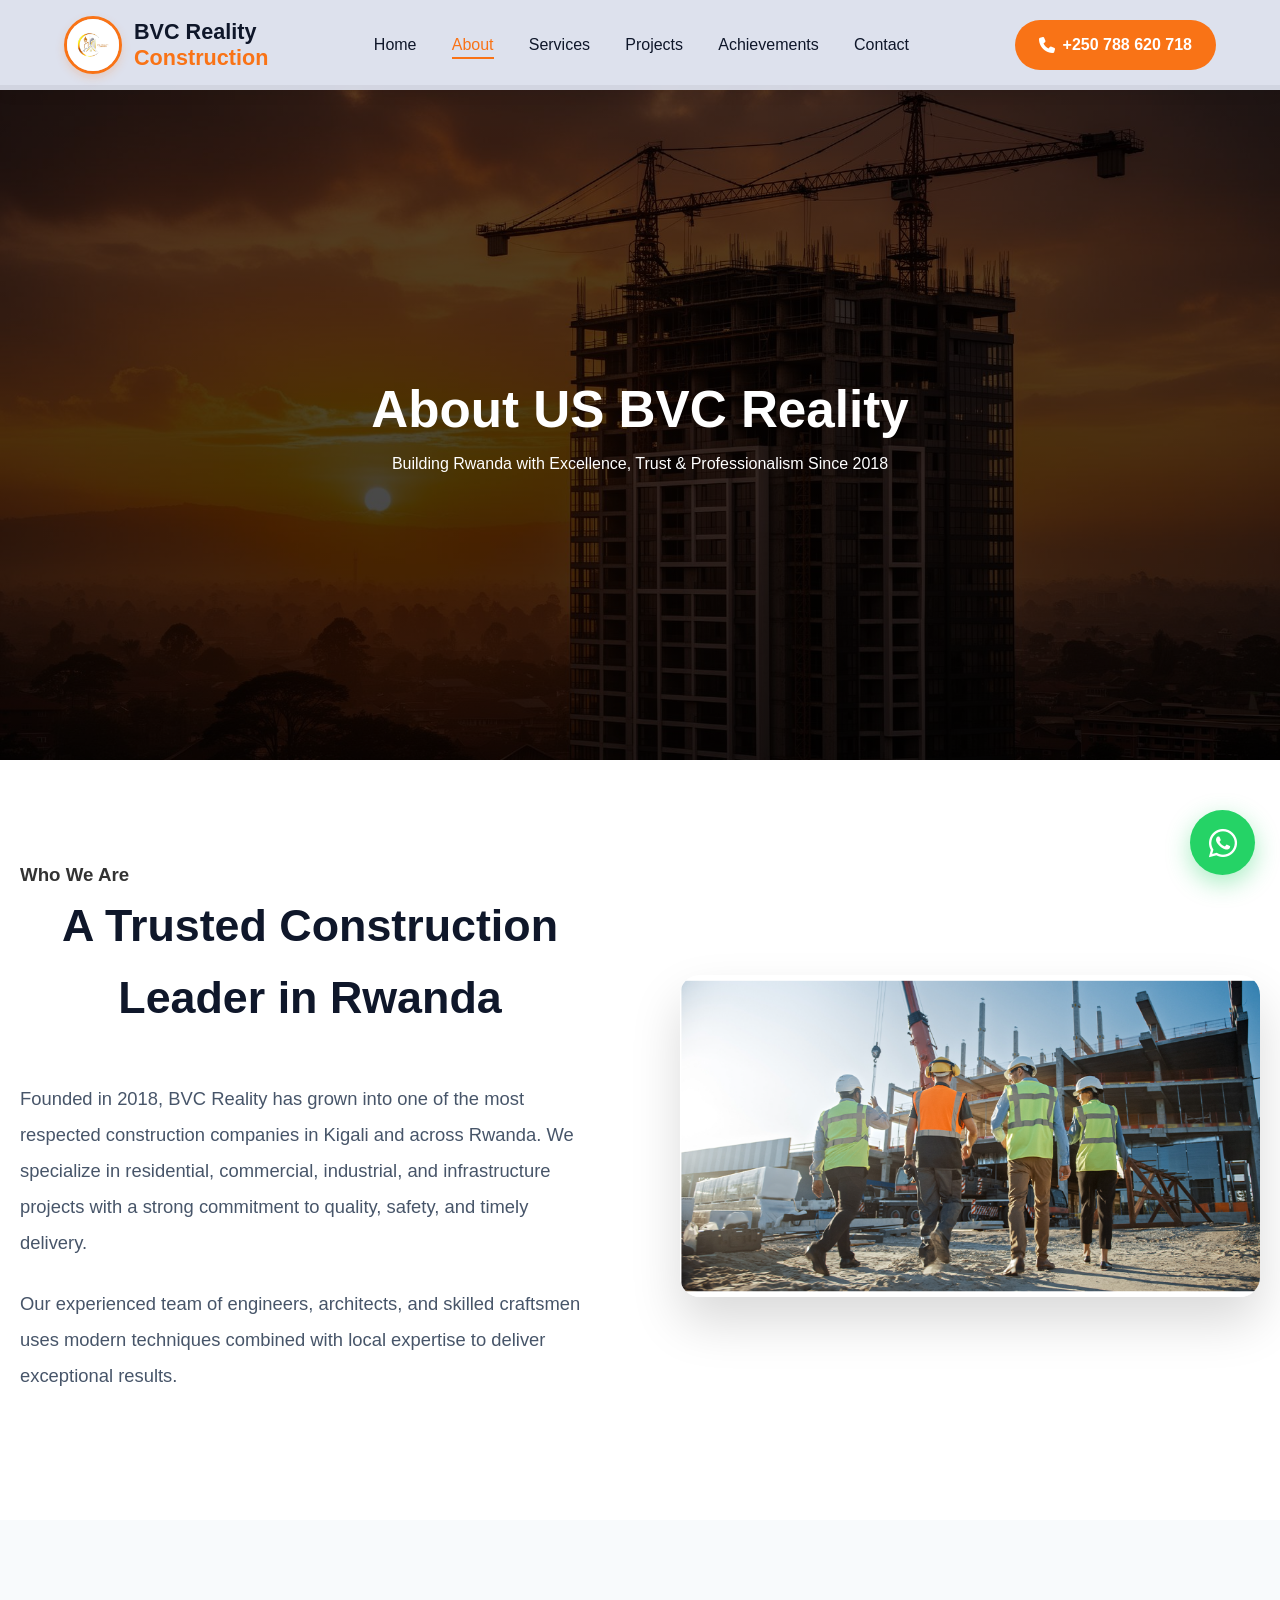
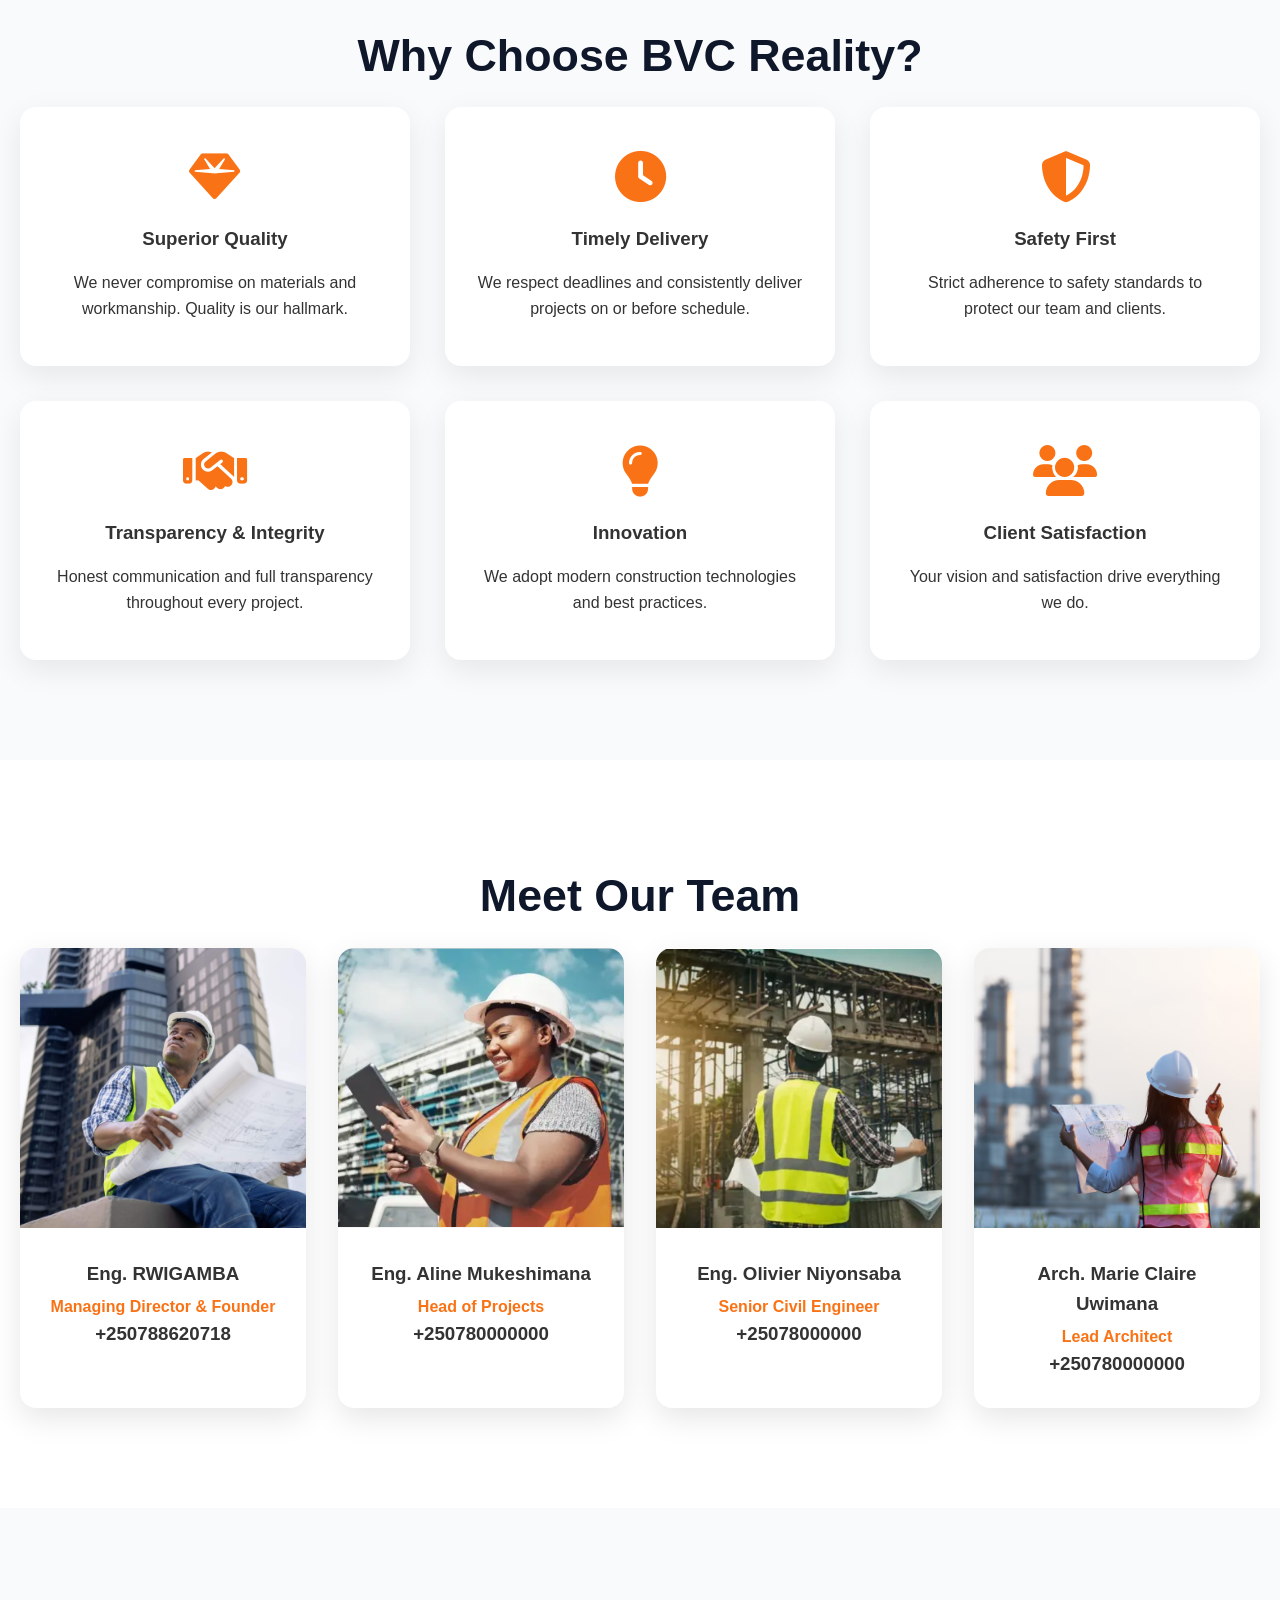
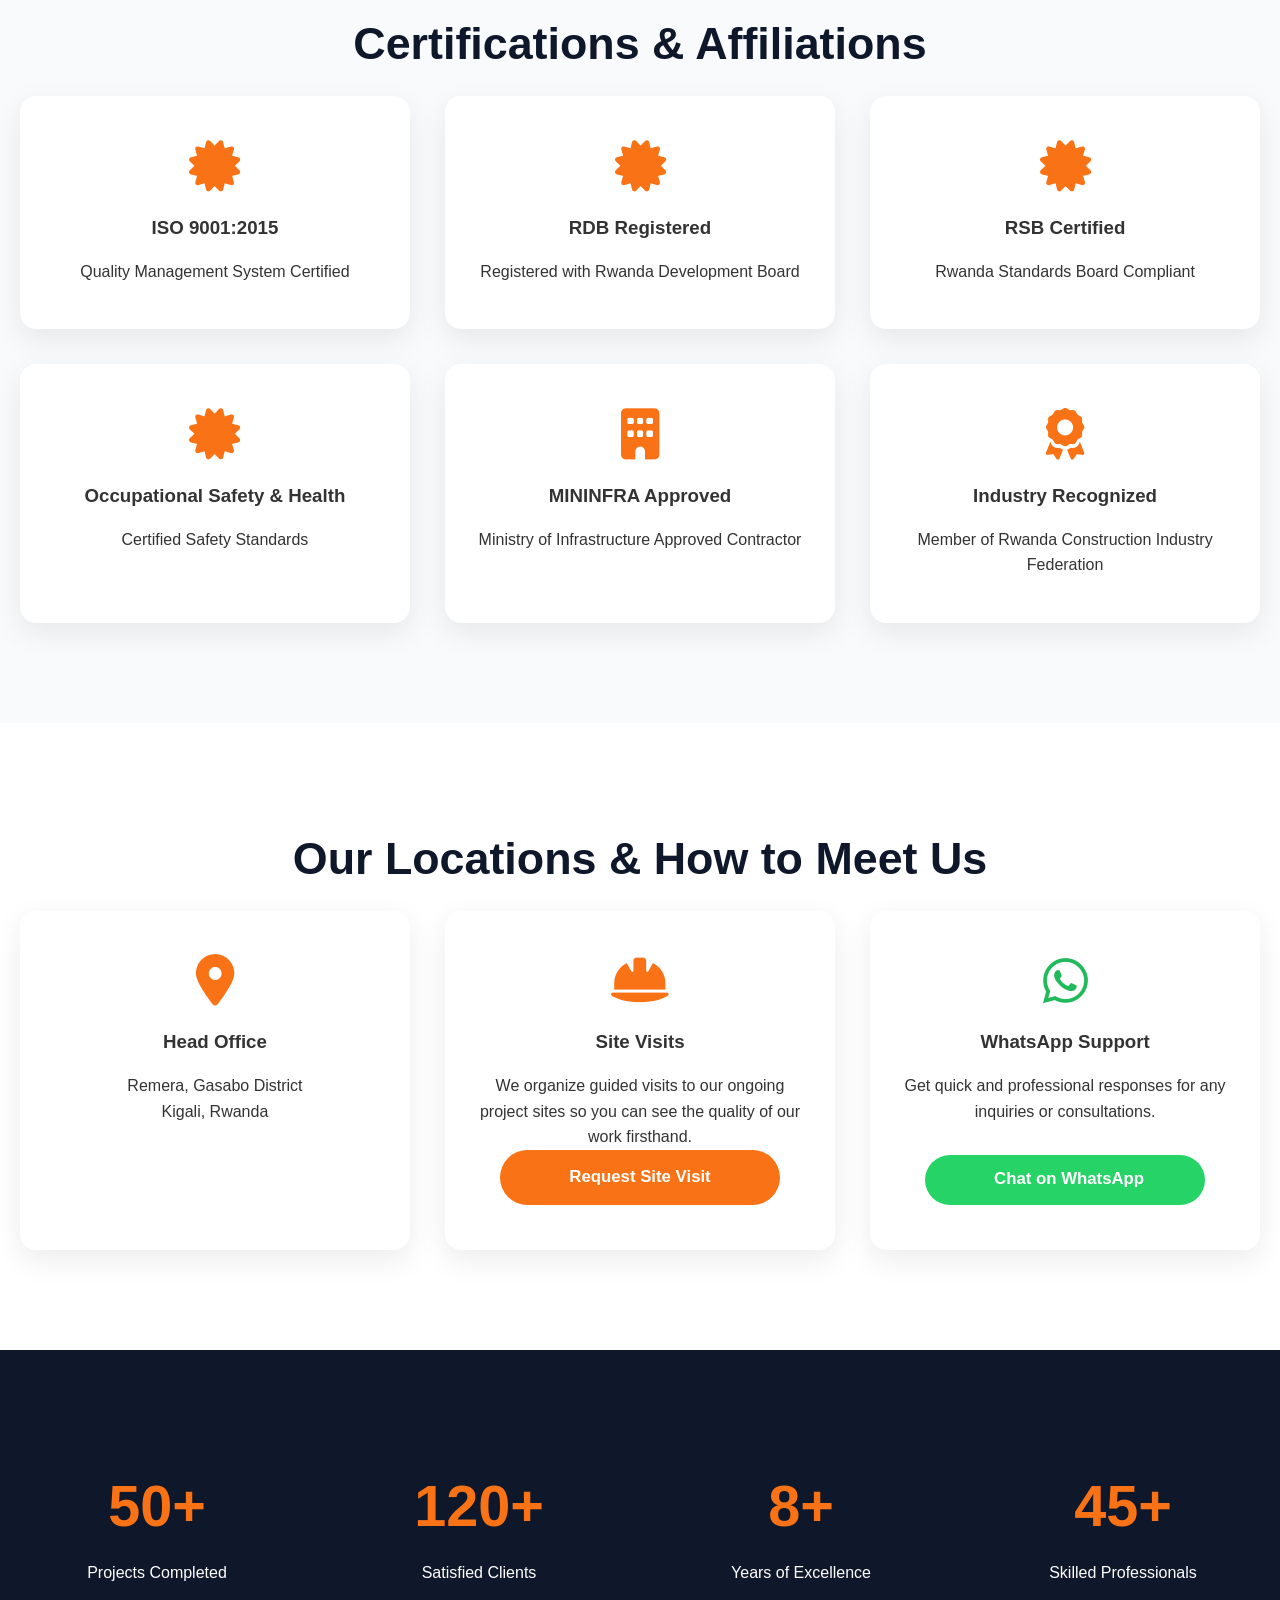
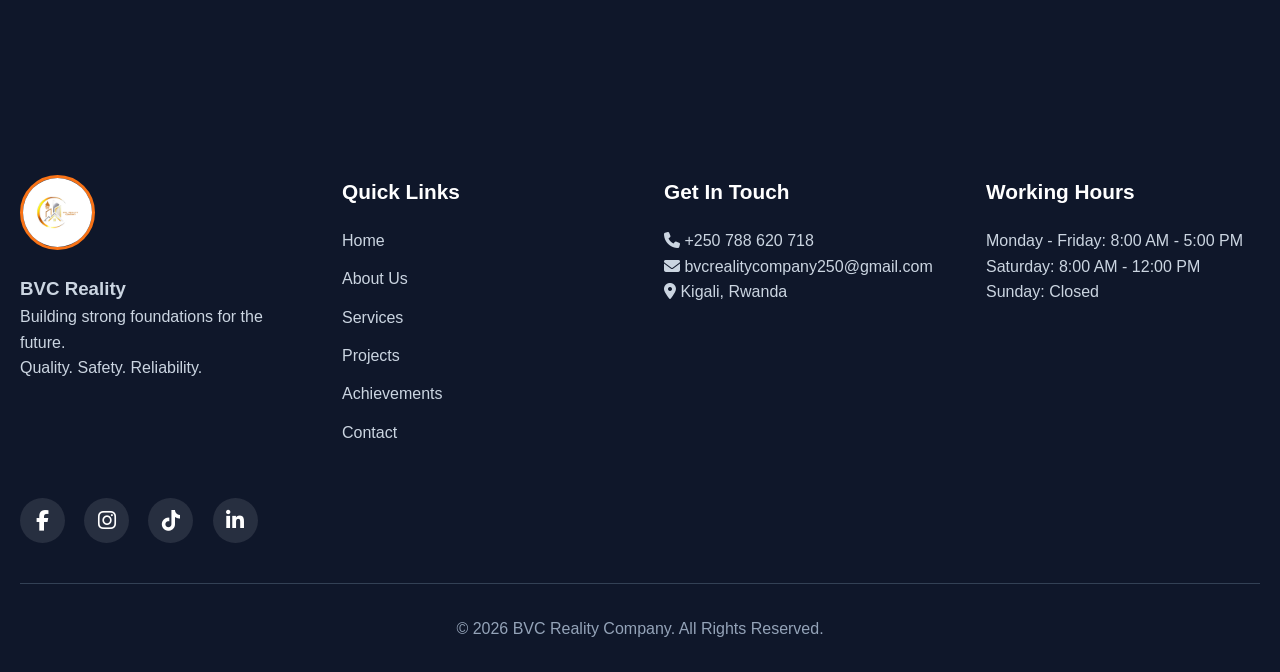
==== commit 31a14d21: "prototype finishing Co-authored-by: Copilot <copilot@github.com>" ====
--- a/about.html
+++ b/about.html
@@ -6,193 +6,16 @@
   <title>About Us | BVC Reality Construction</title>
   <link rel="stylesheet" href="style.css">
   <link rel="stylesheet" href="https://cdnjs.cloudflare.com/ajax/libs/font-awesome/6.6.0/css/all.min.css">
-  
-  <style>
-    :root {
-      --primary: #f97316;
-      --dark: #0f172a;
-    }
-
-    .about-hero {
-      height: 75vh;
-       background: linear-gradient(rgba(0,0,0,0.65), rgba(0,0,0,0.75)), 
-              url('hero-construction.jpg') center/cover no-repeat;
-      display: flex;
-      align-items: center;
-      justify-content: center;
-      text-align: center;
-      color: white;
-      margin-top: 85px;
-    }
-
-    .section-title {
-      text-align: center;
-      font-size: 2.8rem;
-      margin-bottom: 3.5rem;
-      color: var(--dark);
-    }
-
-    .about-content {
-      display: grid;
-      grid-template-columns: 1fr 1fr;
-      gap: 5rem;
-      align-items: center;
-    }
-
-    .about-text p {
-      font-size: 1.15rem;
-      line-height: 1.95;
-      margin-bottom: 1.6rem;
-      color: #475569;
-    }
-
-    .about-image img {
-      width: 100%;
-      border-radius: 20px;
-      box-shadow: 0 25px 50px rgba(0,0,0,0.15);
-    }
-
-    /* Card Grid */
-    .card-grid {
-      display: grid;
-      grid-template-columns: repeat(auto-fit, minmax(320px, 1fr));
-      gap: 2.2rem;
-    }
-
-    .card {
-      background: white;
-      padding: 2.8rem 2rem;
-      border-radius: 16px;
-      box-shadow: 0 10px 30px rgba(0,0,0,0.08);
-      transition: all 0.4s;
-      text-align: center;
-      display: flex;
-      flex-direction: column;
-      height: 100%;
-    }
-
-    .card:hover {
-      transform: translateY(-12px);
-      box-shadow: 0 20px 40px rgba(249, 115, 22, 0.15);
-    }
-
-    .card i {
-      font-size: 3.2rem;
-      color: var(--primary);
-      margin-bottom: 1.3rem;
-    }
-
-    .card h3 {
-      margin-bottom: 1rem;
-    }
-
-    /* Unified Button Style */
-    .card .btn {
-      margin-top: auto;
-      padding: 14px 28px;
-      border-radius: 50px;
-      font-weight: 600;
-      text-decoration: none;
-      display: inline-flex;
-      align-items: center;
-      justify-content: center;
-      gap: 8px;
-      font-size: 1.05rem;
-      transition: all 0.3s;
-      width: 100%;                    /* Makes both buttons same width */
-      max-width: 280px;               /* Prevents them from being too wide */
-      margin-left: auto;
-      margin-right: auto;
-    }
-
-    .btn-primary {
-      background: var(--primary);
-      color: white;
-    }
-
-    .btn-primary:hover {
-      background: #ea580c;
-      transform: translateY(-3px);
-    }
-
-    .btn-whatsapp {
-      background: #25D366;
-      color: white;
-      height: 50px;
-    }
-
-    .btn-whatsapp:hover {
-      background: #20ba5a;
-      transform: translateY(-3px);
-    }
-
-    /* Team Section */
-    .team-grid {
-      display: grid;
-      grid-template-columns: repeat(auto-fit, minmax(260px, 1fr));
-      gap: 2rem;
-    }
-
-    .team-card {
-      background: white;
-      border-radius: 16px;
-      overflow: hidden;
-      box-shadow: 0 10px 30px rgba(0,0,0,0.1);
-      text-align: center;
-    }
-
-    .team-card img {
-      width: 100%;
-      height: 280px;
-      object-fit: cover;
-    }
-
-    .team-info {
-      padding: 1.5rem;
-    }
-
-    .team-info h3 {
-      margin-bottom: 0.3rem;
-    }
-
-    .team-info p {
-      color: var(--primary);
-      font-weight: 600;
-    }
-
-    .stats {
-      background: var(--dark);
-      color: white;
-      padding: 110px 0;
-      text-align: center;
-    }
-
-    .stats-grid {
-      display: grid;
-      grid-template-columns: repeat(auto-fit, minmax(180px, 1fr));
-      gap: 3rem;
-    }
-
-    .stat-item h3 {
-      font-size: 3.6rem;
-      color: var(--primary);
-      margin-bottom: 0.5rem;
-    }
-
-    @media (max-width: 768px) {
-      .about-hero h1 { font-size: 2.9rem; }
-      .about-content { grid-template-columns: 1fr; }
-    }
-  </style>
+  <!-- About page styles moved to style.css -->
 </head>
-<body>
+<body class="about-page">
 
   <!-- Navbar -->
-  <nav class="navbar">
+  <nav class="navbar" role="navigation" aria-label="Main navigation">
     <div class="nav-container">
       <div class="logo-container">
         <div class="logo">
-          <img src="helo.jpeg" alt="BVC Reality Logo">
+          <img src="helo.jpeg" alt="BVC Reality Logo" loading="eager" decoding="async">
         </div>
         <div class="company-name">
           BVC Reality<br>
@@ -202,7 +25,7 @@
 
       <ul class="nav-links">
         <li><a href="index.html">Home</a></li>
-        <li><a href="about.html" class="active">About</a></li>
+        <li><a href="about.html" class="active" aria-current="page">About</a></li>
         <li><a href="services.html">Services</a></li>
         <li><a href="projects.html">Projects</a></li>
         <li><a href="achievements.html">Achievements</a></li>
@@ -210,7 +33,7 @@
       </ul>
 
       <div class="nav-actions">
-        <a href="tel:+250788620718" class="call-btn">
+        <a href="tel:+250788620718" class="call-btn" aria-label="Call +250 788 620 718">
           <i class="fas fa-phone"></i>
           <span class="call-text">+250 788 620 718</span>
         </a>
@@ -246,14 +69,14 @@
           </p>
         </div>
         <div class="about-image">
-          <img src="assets/team.png" alt="BVC Reality Team">
+          <img src="assets/team.png" alt="BVC Reality Team" loading="lazy" decoding="async" srcset="assets/team.png 600w, assets/team.png 1200w" sizes="(max-width: 768px) 100vw, 50vw">
         </div>
       </div>
     </div>
   </section>
 
   <!-- Why Choose Us -->
-  <section class="about-section" style="background: #f8fafc;">
+  <section class="about-section bg-light">
     <div class="container">
       <h2 class="section-title">Why Choose BVC Reality?</h2>
       <div class="card-grid">
@@ -297,7 +120,7 @@
       <h2 class="section-title">Meet Our Team</h2>
       <div class="team-grid">
         <div class="team-card">
-          <img src="assets/eng1.png" alt="Managing Director">
+          <img src="assets/eng1.png" alt="Managing Director" loading="lazy" decoding="async" srcset="assets/eng1.png 400w, assets/eng1.png 800w" sizes="(max-width: 768px) 100vw, 33vw">
           <div class="team-info">
             <h3>Eng. RWIGAMBA </h3>
             <p>Managing Director & Founder</p>
@@ -305,7 +128,7 @@
           </div>
         </div>
         <div class="team-card">
-          <img src="assets/eng2.png" alt="Head of Projects">
+          <img src="assets/eng2.png" alt="Head of Projects" loading="lazy" decoding="async" srcset="assets/eng2.png 400w, assets/eng2.png 800w" sizes="(max-width: 768px) 100vw, 33vw">
           <div class="team-info">
             <h3>Eng. Aline Mukeshimana</h3>
             <p>Head of Projects</p>
@@ -313,7 +136,7 @@
           </div>
         </div>
         <div class="team-card">
-          <img src="assets/eng3.png" alt="Senior Engineer">
+          <img src="assets/eng3.png" alt="Senior Engineer" loading="lazy" decoding="async" srcset="assets/eng3.png 400w, assets/eng3.png 800w" sizes="(max-width: 768px) 100vw, 33vw">
           <div class="team-info">
             <h3>Eng. Olivier Niyonsaba</h3>
             <p>Senior Civil Engineer</p>
@@ -321,7 +144,7 @@
           </div>
         </div>
         <div class="team-card">
-          <img src="assets/eng4.png" alt="Lead Architect">
+          <img src="assets/eng4.png" alt="Lead Architect" loading="lazy" decoding="async" srcset="assets/eng4.png 400w, assets/eng4.png 800w" sizes="(max-width: 768px) 100vw, 33vw">
           <div class="team-info">
             <h3>Arch. Marie Claire Uwimana</h3>
             <p>Lead Architect</p>
@@ -333,7 +156,7 @@
   </section>
 
   <!-- Certifications & Affiliations -->
-  <section class="about-section" style="background: #f8fafc;">
+  <section class="about-section bg-light">
     <div class="container">
       <h2 class="section-title">Certifications & Affiliations</h2>
       <div class="card-grid">
@@ -432,7 +255,7 @@
     <div class="container">
       <div class="footer-grid">
         <div class="footer-col">
-          <img src="helo.jpeg" alt="BVC Reality Logo" class="footer-logo">
+          <img src="helo.jpeg" alt="BVC Reality Logo" class="footer-logo" loading="lazy" decoding="async">
           <h3>BVC Reality</h3>
           <p>Building strong foundations for the future.<br>Quality. Safety. Reliability.</p>
         </div>
--- a/style.css
+++ b/style.css
@@ -220,6 +220,9 @@
 .primary {
   background: var(--primary);
   color: white;
+}
+a{
+  text-decoration: none;
 }
 
 .primary:hover {
@@ -448,4 +451,881 @@
   .company-name {
     font-size: 1.15rem;
   }
+}
+
+/* Projects page styles (moved from projects.html) */
+
+/* ===== HERO ===== */
+.projects-hero {
+  height: 75vh;
+  background: linear-gradient(rgba(0,0,0,0.65), rgba(0,0,0,0.75)),
+              url('hero-construction.jpg') center/cover no-repeat;
+  display: flex;
+  align-items: center;
+  justify-content: center;
+  text-align: center;
+  color: white;
+  margin-top: 85px;
+}
+
+.projects-hero h1 {
+  font-size: 3.8rem;
+  margin-bottom: 1rem;
+  animation: fadeInUp 1s ease forwards;
+}
+
+.projects-hero p {
+  font-size: 1.3rem;
+  opacity: 0.9;
+  animation: fadeInUp 1.2s ease forwards;
+}
+
+/* ===== STATS BAR ===== */
+.stats-bar {
+  background: var(--primary);
+  padding: 30px 0;
+}
+
+.stats-bar-grid {
+  display: flex;
+  justify-content: center;
+  gap: 4rem;
+  flex-wrap: wrap;
+}
+
+.stats-bar-item {
+  text-align: center;
+  color: white;
+}
+
+.stats-bar-item h3 {
+  font-size: 2.6rem;
+  font-weight: 800;
+  line-height: 1;
+  margin-bottom: 0.3rem;
+}
+
+.stats-bar-item p {
+  font-size: 0.95rem;
+  opacity: 0.9;
+  font-weight: 500;
+  text-transform: uppercase;
+  letter-spacing: 1px;
+}
+
+/* ===== SECTION TITLE ===== */
+.section-title {
+  text-align: center;
+  font-size: 2.8rem;
+  margin-bottom: 1rem;
+  color: var(--dark);
+}
+
+.section-subtitle {
+  text-align: center;
+  color: #64748b;
+  font-size: 1.1rem;
+  margin-bottom: 3.5rem;
+  max-width: 700px;
+  margin-left: auto;
+  margin-right: auto;
+}
+
+/* ===== FILTER TABS ===== */
+.filter-bar {
+  display: flex;
+  justify-content: center;
+  gap: 1rem;
+  flex-wrap: wrap;
+  margin-bottom: 3rem;
+}
+
+.filter-btn {
+  padding: 10px 26px;
+  border-radius: 50px;
+  border: 2px solid #e2e8f0;
+  background: white;
+  color: #475569;
+  font-weight: 600;
+  cursor: pointer;
+  font-size: 0.95rem;
+  transition: all 0.3s;
+}
+
+.filter-btn:hover,
+.filter-btn.active {
+  background: var(--primary);
+  border-color: var(--primary);
+  color: white;
+  transform: translateY(-2px);
+  box-shadow: 0 8px 20px rgba(249, 115, 22, 0.3);
+}
+
+/* ===== PROJECTS GRID ===== */
+.projects-masonry {
+  display: grid;
+  grid-template-columns: repeat(auto-fill, minmax(370px, 1fr));
+  gap: 2rem;
+}
+
+.project-card-pro {
+  background: white;
+  border-radius: 16px;
+  overflow: hidden;
+  box-shadow: 0 10px 30px rgba(0,0,0,0.09);
+  transition: all 0.4s ease;
+  position: relative;
+}
+
+.project-card-pro:hover {
+  transform: translateY(-10px);
+  box-shadow: 0 24px 50px rgba(249, 115, 22, 0.18);
+}
+
+.project-img-wrap {
+  position: relative;
+  overflow: hidden;
+  height: 260px;
+}
+
+.project-img-wrap img {
+  width: 100%;
+  height: 100%;
+  object-fit: cover;
+  transition: transform 0.5s ease;
+}
+
+.project-card-pro:hover .project-img-wrap img {
+  transform: scale(1.07);
+}
+
+/* Category badge */
+.project-badge {
+  position: absolute;
+  top: 16px;
+  left: 16px;
+  background: var(--primary);
+  color: white;
+  padding: 5px 14px;
+  border-radius: 50px;
+  font-size: 0.8rem;
+  font-weight: 700;
+  text-transform: uppercase;
+  letter-spacing: 0.5px;
+  z-index: 2;
+}
+
+/* Status badge */
+.status-badge {
+  position: absolute;
+  top: 16px;
+  right: 16px;
+  padding: 5px 14px;
+  border-radius: 50px;
+  font-size: 0.78rem;
+  font-weight: 700;
+  text-transform: uppercase;
+  letter-spacing: 0.5px;
+  z-index: 2;
+}
+
+.status-completed {
+  background: #22c55e;
+  color: white;
+}
+
+.status-ongoing {
+  background: #3b82f6;
+  color: white;
+}
+
+/* Hover overlay */
+.project-overlay {
+  position: absolute;
+  inset: 0;
+  background: linear-gradient(to top, rgba(15,23,42,0.9) 0%, transparent 50%);
+  display: flex;
+  align-items: flex-end;
+  padding: 1.5rem;
+  opacity: 0;
+  transition: opacity 0.4s;
+}
+
+.project-card-pro:hover .project-overlay {
+  opacity: 1;
+}
+
+.overlay-content {
+  color: white;
+}
+
+.overlay-content p {
+  font-size: 0.9rem;
+  opacity: 0.85;
+  margin-bottom: 0.8rem;
+  line-height: 1.5;
+}
+
+.overlay-btn {
+  display: inline-flex;
+  align-items: center;
+  gap: 6px;
+  background: var(--primary);
+  color: white;
+  padding: 8px 18px;
+  border-radius: 50px;
+  font-size: 0.9rem;
+  font-weight: 600;
+  text-decoration: none;
+  transition: background 0.3s;
+}
+
+.overlay-btn:hover {
+  background: #ea580c;
+}
+
+/* Card body */
+.project-card-body {
+  padding: 1.5rem;
+}
+
+.project-card-body h3 {
+  color: var(--dark);
+  font-size: 1.15rem;
+  margin-bottom: 0.6rem;
+  font-weight: 700;
+}
+
+.project-meta {
+  display: flex;
+  gap: 1.2rem;
+  flex-wrap: wrap;
+  margin-bottom: 0.8rem;
+}
+
+.project-meta span {
+  display: flex;
+  align-items: center;
+  gap: 5px;
+  color: #64748b;
+  font-size: 0.88rem;
+}
+
+.project-meta i {
+  color: var(--primary);
+  font-size: 0.85rem;
+}
+
+.project-tags {
+  display: flex;
+  gap: 0.5rem;
+  flex-wrap: wrap;
+  margin-top: 0.8rem;
+}
+
+.project-tag {
+  background: #f1f5f9;
+  color: #475569;
+  padding: 3px 10px;
+  border-radius: 4px;
+  font-size: 0.78rem;
+  font-weight: 500;
+}
+
+/* ===== FEATURED PROJECT ===== */
+.featured-section {
+  background: var(--dark);
+  padding: 100px 0;
+  color: white;
+}
+
+.featured-section .section-title {
+  color: white;
+}
+
+.featured-section .section-subtitle {
+  color: #94a3b8;
+}
+
+.featured-grid {
+  display: grid;
+  grid-template-columns: 1fr 1fr;
+  gap: 4rem;
+  align-items: center;
+}
+
+.featured-img {
+  border-radius: 20px;
+  overflow: hidden;
+  position: relative;
+}
+
+.featured-img img {
+  width: 100%;
+  height: 420px;
+  object-fit: cover;
+  border-radius: 20px;
+}
+
+.featured-img::before {
+  content: "FEATURED PROJECT";
+  position: absolute;
+  top: 20px;
+  left: 20px;
+  background: var(--primary);
+  color: white;
+  padding: 6px 16px;
+  border-radius: 50px;
+  font-size: 0.8rem;
+  font-weight: 700;
+  z-index: 2;
+  letter-spacing: 1px;
+}
+
+.featured-info h2 {
+  text-align: left;
+  font-size: 2.2rem;
+  color: white;
+  margin-bottom: 1rem;
+}
+
+.featured-info p {
+  color: #94a3b8;
+  line-height: 1.8;
+  margin-bottom: 2rem;
+  font-size: 1.05rem;
+}
+
+.featured-details {
+  display: grid;
+  grid-template-columns: 1fr 1fr;
+  gap: 1rem;
+  margin-bottom: 2rem;
+}
+
+.detail-item {
+  background: rgba(255,255,255,0.05);
+  padding: 1rem 1.2rem;
+  border-radius: 10px;
+  border-left: 3px solid var(--primary);
+}
+
+.detail-item span {
+  display: block;
+  font-size: 0.78rem;
+  color: #64748b;
+  text-transform: uppercase;
+  letter-spacing: 0.8px;
+  margin-bottom: 0.3rem;
+}
+
+.detail-item strong {
+  color: white;
+  font-size: 1rem;
+}
+
+.btn-primary-pro {
+  display: inline-flex;
+  align-items: center;
+  gap: 8px;
+  background: var(--primary);
+  color: white;
+  padding: 14px 30px;
+  border-radius: 50px;
+  font-weight: 600;
+  font-size: 1rem;
+  text-decoration: none;
+  transition: all 0.3s;
+}
+
+.btn-primary-pro:hover {
+  background: #ea580c;
+  transform: translateY(-3px);
+  box-shadow: 0 10px 25px rgba(249,115,22,0.4);
+}
+
+/* ===== TESTIMONIAL CTA ===== */
+.testimonial-cta {
+  background: linear-gradient(135deg, #f97316, #ea580c);
+  padding: 80px 0;
+  text-align: center;
+  color: white;
+}
+
+.testimonial-cta h2 {
+  font-size: 2.8rem;
+  color: white;
+  margin-bottom: 1rem;
+}
+
+.testimonial-cta p {
+  font-size: 1.2rem;
+  opacity: 0.9;
+  margin-bottom: 2.5rem;
+}
+
+.cta-buttons {
+  display: flex;
+  gap: 1.2rem;
+  justify-content: center;
+  flex-wrap: wrap;
+}
+
+.btn-white {
+  background: white;
+  color: var(--primary);
+  padding: 14px 32px;
+  border-radius: 50px;
+  font-weight: 700;
+  font-size: 1rem;
+  text-decoration: none;
+  display: inline-flex;
+  align-items: center;
+  gap: 8px;
+  transition: all 0.3s;
+}
+
+.btn-white:hover {
+  transform: translateY(-3px);
+  box-shadow: 0 10px 25px rgba(0,0,0,0.2);
+}
+
+.btn-outline-white {
+  border: 2px solid white;
+  color: white;
+  padding: 12px 30px;
+  border-radius: 50px;
+  font-weight: 600;
+  font-size: 1rem;
+  text-decoration: none;
+  display: inline-flex;
+  align-items: center;
+  gap: 8px;
+  transition: all 0.3s;
+}
+
+.btn-outline-white:hover {
+  background: white;
+  color: var(--primary);
+  transform: translateY(-3px);
+}
+
+/* ===== TESTIMONIALS ===== */
+.testimonials-section {
+  background: #f8fafc;
+  padding: 100px 0;
+}
+
+.testimonials-grid {
+  display: grid;
+  grid-template-columns: repeat(auto-fit, minmax(320px, 1fr));
+  gap: 2rem;
+}
+
+.testimonial-card {
+  background: white;
+  padding: 2.5rem;
+  border-radius: 16px;
+  box-shadow: 0 10px 30px rgba(0,0,0,0.08);
+  position: relative;
+  transition: all 0.4s;
+}
+
+.testimonial-card:hover {
+  transform: translateY(-8px);
+  box-shadow: 0 20px 40px rgba(249,115,22,0.12);
+}
+
+.testimonial-card::before {
+  content: "\201C";
+  font-size: 5rem;
+  color: var(--primary);
+  opacity: 0.15;
+  position: absolute;
+  top: -10px;
+  left: 20px;
+  font-family: Georgia, serif;
+  line-height: 1;
+}
+
+.stars {
+  color: #f59e0b;
+  font-size: 1rem;
+  margin-bottom: 1rem;
+}
+
+.testimonial-card p {
+  color: #475569;
+  line-height: 1.8;
+  margin-bottom: 1.5rem;
+  font-style: italic;
+}
+
+.testimonial-author {
+  display: flex;
+  align-items: center;
+  gap: 1rem;
+}
+
+.author-avatar {
+  width: 50px;
+  height: 50px;
+  border-radius: 50%;
+  background: var(--primary);
+  display: flex;
+  align-items: center;
+  justify-content: center;
+  color: white;
+  font-size: 1.3rem;
+  font-weight: 700;
+}
+
+.author-info h4 {
+  color: var(--dark);
+  margin-bottom: 0.2rem;
+}
+
+.author-info span {
+  color: #94a3b8;
+  font-size: 0.88rem;
+}
+
+/* ===== HIDDEN / FILTER ===== */
+.project-card-pro.hidden {
+  display: none;
+}
+
+/* ===== ABOUT SECTION padding reuse ===== */
+.about-section {
+  padding: 100px 0;
+}
+
+/* ===== RESPONSIVE ===== */
+@media (max-width: 992px) {
+  .featured-grid { grid-template-columns: 1fr; }
+  .featured-info h2 { text-align: center; }
+}
+
+@media (max-width: 768px) {
+  .projects-hero h1 { font-size: 2.8rem; }
+  .projects-masonry { grid-template-columns: 1fr; }
+  .stats-bar-grid { gap: 2rem; }
+  .featured-details { grid-template-columns: 1fr 1fr; }
+}
+
+/* About page styles (moved from about.html) */
+.about-hero {
+  height: 75vh;
+  background: linear-gradient(rgba(0,0,0,0.65), rgba(0,0,0,0.75)),
+             url('hero-construction.jpg') center/cover no-repeat;
+  display: flex;
+  align-items: center;
+  justify-content: center;
+  text-align: center;
+  color: white;
+  margin-top: 85px;
+}
+
+.about-hero h1 { font-size: 3.2rem; }
+
+.about-content {
+  display: grid;
+  grid-template-columns: 1fr 1fr;
+  gap: 5rem;
+  align-items: center;
+}
+
+.about-text p {
+  font-size: 1.15rem;
+  line-height: 1.95;
+  margin-bottom: 1.6rem;
+  color: #475569;
+}
+
+.about-image img {
+  width: 100%;
+  border-radius: 20px;
+  box-shadow: 0 25px 50px rgba(0,0,0,0.15);
+}
+
+.card-grid {
+  display: grid;
+  grid-template-columns: repeat(auto-fit, minmax(320px, 1fr));
+  gap: 2.2rem;
+}
+
+.card {
+  background: white;
+  padding: 2.8rem 2rem;
+  border-radius: 16px;
+  box-shadow: 0 10px 30px rgba(0,0,0,0.08);
+  transition: all 0.4s;
+  text-align: center;
+  display: flex;
+  flex-direction: column;
+  height: 100%;
+}
+
+.card:hover {
+  transform: translateY(-12px);
+  box-shadow: 0 20px 40px rgba(249, 115, 22, 0.15);
+}
+
+.card i { font-size: 3.2rem; color: var(--primary); margin-bottom: 1.3rem; }
+.card h3 { margin-bottom: 1rem; }
+
+.card .btn {
+  margin-top: auto;
+  padding: 14px 28px;
+  border-radius: 50px;
+  font-weight: 600;
+  text-decoration: none;
+  display: inline-flex;
+  align-items: center;
+  justify-content: center;
+  gap: 8px;
+  font-size: 1.05rem;
+  transition: all 0.3s;
+  width: 100%;
+  max-width: 280px;
+  margin-left: auto;
+  margin-right: auto;
+}
+
+.btn-primary { background: var(--primary); color: white; }
+.btn-primary:hover { background: #ea580c; transform: translateY(-3px); }
+
+.btn-whatsapp { background: #25D366; color: white; height: 50px; }
+.btn-whatsapp:hover { background: #20ba5a; transform: translateY(-3px); }
+
+.team-grid {
+  display: grid;
+  grid-template-columns: repeat(auto-fit, minmax(260px, 1fr));
+  gap: 2rem;
+}
+
+.team-card { background: white; border-radius: 16px; overflow: hidden; box-shadow: 0 10px 30px rgba(0,0,0,0.1); text-align: center; }
+.team-card img { width: 100%; height: 280px; object-fit: cover; }
+.team-info { padding: 1.5rem; }
+.team-info h3 { margin-bottom: 0.3rem; }
+.team-info p { color: var(--primary); font-weight: 600; }
+
+.stats { background: var(--dark); color: white; padding: 110px 0; text-align: center; }
+.stats-grid { display: grid; grid-template-columns: repeat(auto-fit, minmax(180px, 1fr)); gap: 3rem; }
+.stat-item h3 { font-size: 3.6rem; color: var(--primary); margin-bottom: 0.5rem; }
+
+@media (max-width: 768px) {
+  .about-hero h1 { font-size: 2.9rem; }
+  .about-content { grid-template-columns: 1fr; }
+}
+
+/* Services page styles (moved from services.html) */
+.services-hero {
+  height: 70vh;
+  background: linear-gradient(rgba(0,0,0,0.65), rgba(0,0,0,0.75)),
+             url('hero-construction.jpg') center/cover no-repeat;
+  display: flex;
+  align-items: center;
+  justify-content: center;
+  text-align: center;
+  color: white;
+  margin-top: 85px;
+}
+
+.services-hero h1 { font-size: 3.8rem; margin-bottom: 1rem; }
+
+.service-grid {
+  display: grid;
+  grid-template-columns: repeat(auto-fit, minmax(380px, 1fr));
+  gap: 2.5rem;
+}
+
+.service-card {
+  background: white;
+  border-radius: 16px;
+  overflow: hidden;
+  box-shadow: 0 10px 30px rgba(0,0,0,0.08);
+  transition: all 0.4s;
+  height: 100%;
+  display: flex;
+  flex-direction: column;
+}
+
+.service-card:hover { transform: translateY(-12px); box-shadow: 0 20px 40px rgba(249, 115, 22, 0.15); }
+
+.service-icon { font-size: 3.5rem; color: var(--primary); text-align: center; padding: 2rem 0 1rem; }
+
+.service-content { padding: 1.5rem 2rem 2rem; flex: 1; display: flex; flex-direction: column; }
+.service-content h3 { margin-bottom: 1rem; color: var(--dark); }
+.service-content p { color: #475569; line-height: 1.8; margin-bottom: 1.5rem; }
+
+.service-features ul { list-style: none; padding: 0; margin: 1.5rem 0; }
+.service-features li { padding: 8px 0; position: relative; padding-left: 28px; }
+.service-features li:before { content: "✔"; color: var(--primary); position: absolute; left: 0; font-weight: bold; }
+
+.why-choose-grid { display: grid; grid-template-columns: repeat(auto-fit, minmax(300px, 1fr)); gap: 2rem; }
+.why-card { background: white; padding: 2.5rem 2rem; border-radius: 16px; box-shadow: 0 10px 30px rgba(0,0,0,0.08); transition: all 0.4s; text-align: center; }
+.why-card:hover { transform: translateY(-10px); box-shadow: 0 20px 40px rgba(249, 115, 22, 0.18); }
+.why-card i { font-size: 3.4rem; color: var(--primary); margin-bottom: 1.2rem; }
+
+.process-steps { display: grid; grid-template-columns: repeat(auto-fit, minmax(250px, 1fr)); gap: 2rem; margin-top: 4rem; }
+.step-card { text-align: center; background: white; padding: 2.5rem 1.5rem; border-radius: 16px; box-shadow: 0 10px 30px rgba(0,0,0,0.08); }
+.step-number { width: 60px; height: 60px; background: var(--primary); color: white; border-radius: 50%; display: flex; align-items: center; justify-content: center; font-size: 1.8rem; font-weight: bold; margin: 0 auto 1.2rem; }
+
+@media (max-width: 768px) {
+  .services-hero h1 { font-size: 2.9rem; }
+  .service-grid { grid-template-columns: 1fr; }
+}
+
+/* Utility classes moved from inline styles */
+.bg-light { background: #f8fafc; }
+.lead { text-align: center; max-width: 850px; margin: 0 auto 3.5rem; font-size: 1.2rem; }
+
+/* Small utility classes */
+.sr-only { position: absolute !important; width: 1px; height: 1px; padding: 0; margin: -1px; overflow: hidden; clip: rect(0,0,0,0); white-space: nowrap; border: 0; }
+.img-responsive { width: 100%; height: auto; display: block; }
+.u-center { text-align: center; }
+.btn-small { padding: 8px 14px; font-size: 0.95rem; border-radius: 8px; }
+
+/* ====================== ACHIEVEMENTS PAGE ====================== */
+.achievements-section {
+  padding: 80px 0;
+  background: var(--light);
+}
+
+.achievements-grid {
+  display: grid;
+  grid-template-columns: repeat(auto-fit, minmax(280px, 1fr));
+  gap: 1.8rem;
+  margin-bottom: 2.2rem;
+}
+
+.achievement-card {
+  background: white;
+  border-radius: 16px;
+  overflow: hidden;
+  box-shadow: 0 12px 30px rgba(2,6,23,0.06);
+  transition: transform 0.35s, box-shadow 0.35s;
+  display: flex;
+  flex-direction: column;
+}
+
+.achievement-card img {
+  width: 100%;
+  height: 200px;
+  object-fit: cover;
+  display: block;
+}
+
+.achievement-body {
+  padding: 1.4rem;
+}
+
+.achievement-body h3 {
+  font-size: 1.15rem;
+  color: var(--dark);
+  margin-bottom: 0.5rem;
+}
+
+.achievement-body p {
+  color: #64748b;
+  line-height: 1.6;
+}
+
+.achievement-card:hover {
+  transform: translateY(-8px);
+  box-shadow: 0 22px 48px rgba(2,6,23,0.08);
+}
+
+.certificates-list {
+  margin-top: 2rem;
+  background: white;
+  padding: 1.6rem;
+  border-radius: 12px;
+  box-shadow: 0 8px 24px rgba(2,6,23,0.04);
+}
+
+.certificates-list ul { list-style: none; padding: 0; margin: 0; display: grid; gap: 0.6rem; }
+.certificates-list li a {
+  display: flex;
+  align-items: center;
+  gap: 12px;
+  padding: 10px 12px;
+  border-radius: 8px;
+  color: var(--dark);
+  text-decoration: none;
+  border: 1px solid #eef2f6;
+  background: #fff;
+  transition: all 0.18s;
+}
+
+.certificates-list li a:hover {
+  transform: translateY(-3px);
+  box-shadow: 0 8px 22px rgba(249,115,22,0.08);
+  border-color: var(--primary);
+  color: var(--primary);
+}
+
+.gallery-grid {
+  display: grid;
+  grid-template-columns: repeat(auto-fit, minmax(220px, 1fr));
+  gap: 1rem;
+  margin-top: 2rem;
+}
+
+.gallery-grid img {
+  width: 100%;
+  height: 200px;
+  object-fit: cover;
+  border-radius: 12px;
+  box-shadow: 0 8px 20px rgba(2,6,23,0.06);
+}
+
+/* ====================== CONTACT PAGE ====================== */
+.contact-section { padding: 80px 0; background: var(--light); }
+
+.contact-grid { display: grid; grid-template-columns: 1fr 380px; gap: 2.5rem; align-items: start; }
+
+.contact-form-wrap { background: white; padding: 2rem; border-radius: 16px; box-shadow: 0 12px 30px rgba(2,6,23,0.06); }
+
+.contact-form label { display:block; font-weight: 600; color: #334155; margin-bottom: 0.5rem; font-size: 0.95rem; }
+
+.contact-form input[type="text"], .contact-form input[type="email"], .contact-form input[type="tel"], .contact-form textarea {
+  width: 100%;
+  padding: 12px 14px;
+  border-radius: 10px;
+  border: 1px solid #e6eef6;
+  margin-bottom: 1rem;
+  font-size: 1rem;
+  color: var(--dark);
+  background: #fff;
+  transition: box-shadow 0.18s, border-color 0.18s;
+}
+
+.contact-form textarea { min-height: 150px; resize: vertical; }
+
+.contact-form input:focus, .contact-form textarea:focus { outline: none; border-color: var(--primary); box-shadow: 0 6px 20px rgba(249,115,22,0.12); }
+
+.contact-form .btn.primary { width: 100%; padding: 14px 20px; border-radius: 10px; font-size: 1rem; }
+
+.contact-info { background: white; padding: 1.6rem; border-radius: 16px; box-shadow: 0 12px 30px rgba(2,6,23,0.06); }
+.contact-info h2 { margin-bottom: 1rem; }
+.contact-info p { color: #475569; margin-bottom: 0.8rem; }
+.contact-info a { color: var(--primary); text-decoration: none; font-weight:600; }
+.contact-info a:hover { text-decoration: underline; }
+
+.map-placeholder img { width: 100%; height: 220px; object-fit: cover; border-radius: 10px; box-shadow: 0 8px 20px rgba(2,6,23,0.06); margin-top: 1rem; }
+
+/* Responsive tweaks */
+@media (max-width: 992px) {
+  .contact-grid { grid-template-columns: 1fr 320px; }
+  .gallery-grid img { height: 180px; }
+}
+
+@media (max-width: 768px) {
+  .achievements-grid { grid-template-columns: 1fr; }
+  .contact-grid { grid-template-columns: 1fr; }
+  .hero { height: 60vh; margin-top: 85px; }
+  .achievement-card img { height: 180px; }
+  .project-card img { height: 200px; }
 }
